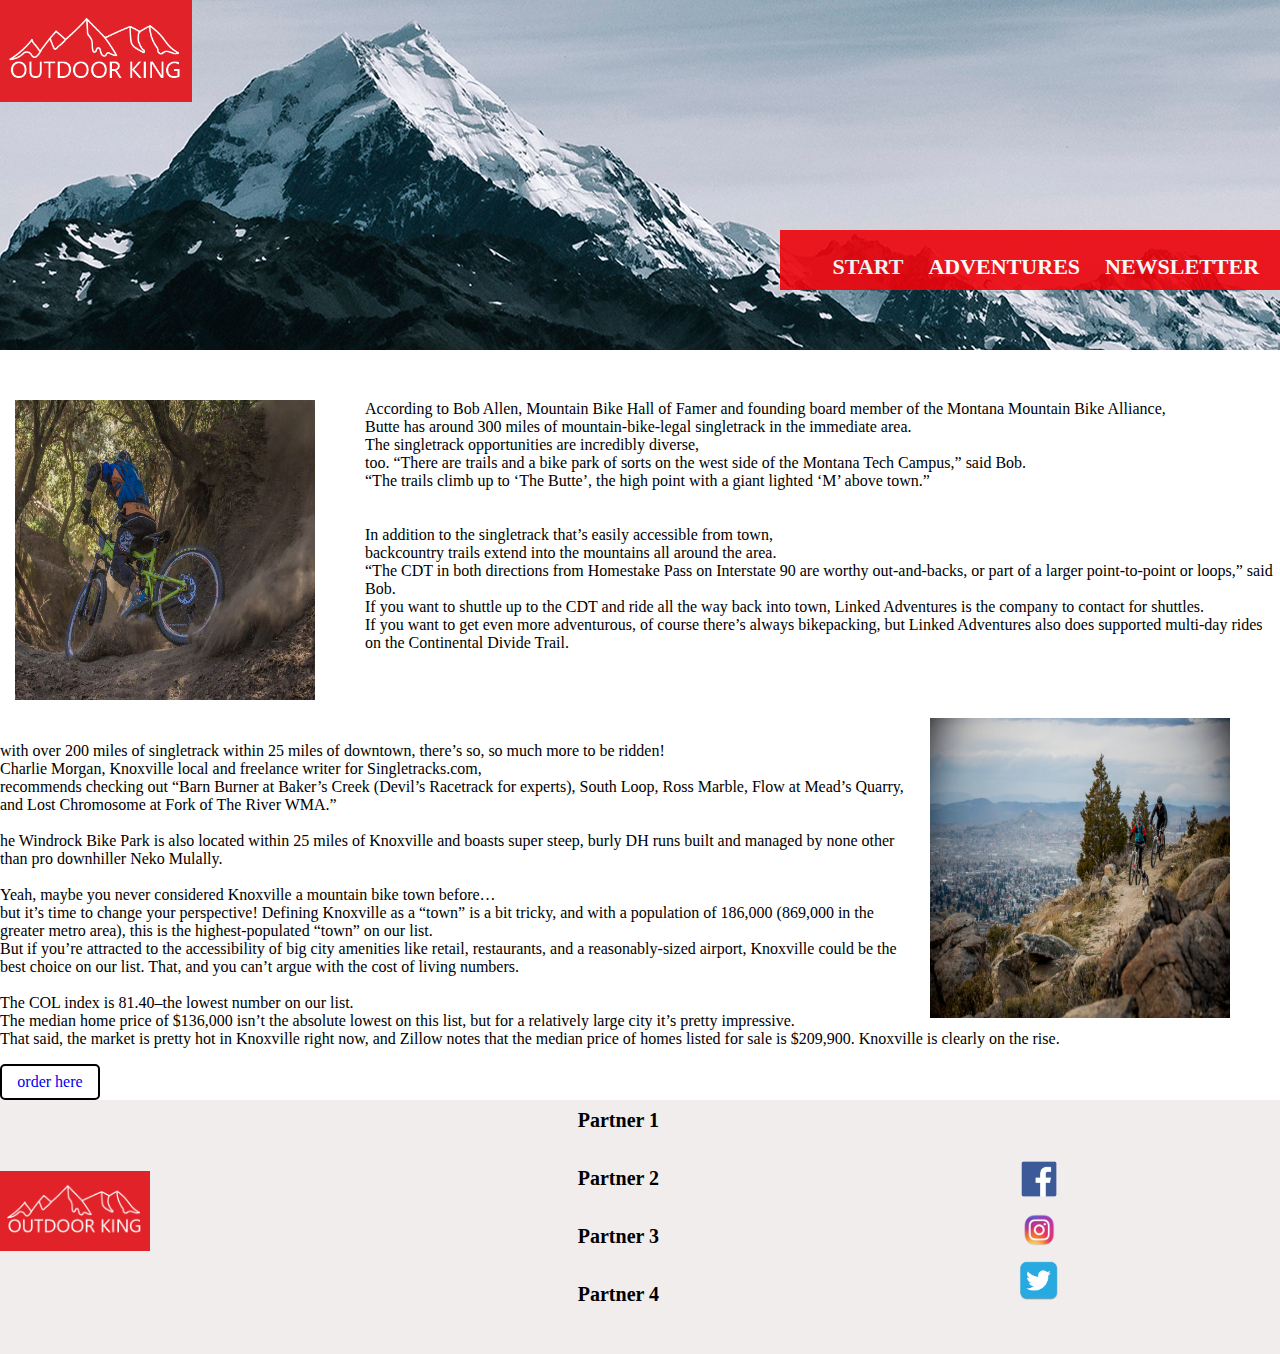
==== Biking.html @ f168cffd "Produktionsmilj-" ====
<!DOCTYPE html>
<html lang="en">
<head>
    <meta charset="UTF-8">
    <meta name="viewport" content="width=device-width, initial-scale=1.0">
    <link rel="stylesheet" href="/Website/css/main.css">
    <link rel="stylesheet" href="/Website/css/offers.css">
    <link href="//db.onlinewebfonts.com/c/0c5e6f133b0b25edfed47aca4ab57676?family=Segoe+UI+Historic" rel="stylesheet" type="text/css"/>
    <title>Document</title>

    <link rel="stylesheet" href="/Website/css/offers.css">

</head>
<body>
    <div class="header">

        <img src="/Website/img/Ikke-angivet-3.png">
    
    <ul id="menu">
        <li><a href="#">START</a></li>
        <li><a href="#">ADVENTURES</a></li>
        <li><a href="#">NEWSLETTER</a></li>
    </ul>
    </div>

    <img src="Website/img/pexels-photo-90454.jpeg" alt="" width="300" height="300" id="hp"/>
    <p id=mountain-bike>
        According to Bob Allen, Mountain Bike Hall of Famer and founding board member of the Montana Mountain Bike Alliance,<br> Butte has around 300 miles of mountain-bike-legal singletrack in the immediate area.<br> The singletrack opportunities are incredibly diverse,<br> too. “There are trails and a bike park of sorts on the west side of the Montana Tech Campus,” said Bob.<br> “The trails climb up to ‘The Butte’, the high point with a giant lighted ‘M’ above town.” <br>
<br><br>
        In addition to the singletrack that’s easily accessible from town,<br> backcountry trails extend into the mountains all around the area.<br> “The CDT in both directions from Homestake Pass on Interstate 90 are worthy out-and-backs, or part of a larger point-to-point or loops,” said Bob.<br> If you want to shuttle up to the CDT and ride all the way back into town, Linked Adventures is the company to contact for shuttles.<br> If you want to get even more adventurous, of course there’s always bikepacking, but Linked Adventures also does supported multi-day rides on the Continental Divide Trail.</p>

        <img src="Website/img/20131027-Butte-Maud-S-6940-1200x801.jpg" alt="" width="300" height="300" id="hp2"/>
        <p id=mountain-bike2>
            with over 200 miles of singletrack within 25 miles of downtown, there’s so, so much more to be ridden!<br> Charlie Morgan, Knoxville local and freelance writer for Singletracks.com,<br> recommends checking out “Barn Burner at Baker’s Creek (Devil’s Racetrack for experts), South Loop, Ross Marble, Flow at Mead’s Quarry, and Lost Chromosome at Fork of The River WMA.” 
        <br><br>
        he Windrock Bike Park is also located within 25 miles of Knoxville and boasts super steep, burly DH runs built and managed by none other than pro downhiller Neko Mulally.<br><br>

        Yeah, maybe you never considered Knoxville a mountain bike town before…<br> but it’s time to change your perspective! Defining Knoxville as a “town” is a bit tricky, and with a population of 186,000 (869,000 in the greater metro area), this is the highest-populated “town” on our list.<br> But if you’re attracted to the accessibility of big city amenities like retail, restaurants, and a reasonably-sized airport, Knoxville could be the best choice on our list. That, and you can’t argue with the cost of living numbers. 
<br><br>
        The COL index is 81.40–the lowest number on our list.<br> The median home price of $136,000 isn’t the absolute lowest on this list, but for a relatively large city it’s pretty impressive.<br> That said, the market is pretty hot in Knoxville right now, and Zillow notes that the median price of homes listed for sale is $209,900. Knoxville is clearly on the rise.
        </p>

        <div id="button"><a href="https://www.mtbproject.com/trail/7029375/best-of-baker-creek-preserve">order here</a></div>





    <footer>
        <div class="logosection">
            <img src="/Website/img/Ikke-angivet-3.png" alt="logo" class="footlogo">
        </div>
        <div class="links">
        <div class="partners">
            <a href="#">Partner 1</a> <br/>
            <a href="#">Partner 2</a> <br/>
            <a href="#">Partner 3</a> <br/>
            <a href="#">Partner 4</a>
        </div></div>
        <div class="socialmedia">
            <a href="#"><img src="/Website/img/kisspng-computer-icons-facebook-logo-flattened-vector-5b49543a2d93e8.7433487315315323461867.png" alt="facebook-logo" class="sociallogo"></a>
            <a href="#"><img src="/Website/img/kisspng-computer-icons-logo-image-sharing-flat-design-instagram-5abe0f2f495613.4955694015224051673004.png" alt="instagram-logo" class="sociallogo"></a>
            <a href="#"><img src="/Website/img/kisspng-social-media-computer-icons-tulane-university-face-drawing-vector-twitter-5ab02d6b50a397.8866567515214954033303.png" alt="twitter-logo" class="sociallogo"></a>
        </div>
    </footer>
</body>
</html>
---- Website/css/main.css ----
body {
    margin: 0;
}

.header {
    background-image: url(/Website/img/pexels-tyler-lastovich-772803.jpg);  /* Baggrundsbilledet i headeren */
    width: 100%;
    height: 350px;
}

.header img {          /* størrelse på logo */
    width: 15%;
}

#menu {                /* Menu */
    position: absolute;
    width: 460px;
    height: 60px;
    right: 0;
    top: 30%;
    margin-top: -2.5em;
    list-style: none;
    text-align: center;
  }

 .header ul {
  background-color: #ee030b;
  opacity: 0.9;
  }

  .header li {
      float: left;
      margin-top: 15px;
  }

  .header li a {            /*  Dette er til at redigere texten på de options der er i menuen */
      font-family: 'segoe UI Historic';
      font-weight: bolder;
      margin-right: 25px;
      font-size: 22px;
      background-color: #ee030b;
      color: white;
      text-decoration: none;
      
  }

  .header li a:hover {      /*  Dette gør at når man hover over en option i menuen så blir texten sort */
  color: black;
  transition: 0.3s;
  }
  .center {                 /*  Dette gør at billedet i heroen blir centreret */
    display: block;
    margin-left: auto;
    margin-right: auto;
    padding-top: 3%;
    padding-bottom: 3%;
    width: 50%;
  }

  .offer {                  /*  Det er diven til heroen */
      position: relative;
  }

  .offer img {              /*  Billedet på heroen */
      width: 95%;
      height: 800px;
      
  }

  .text-block {             /*  Den røde block på heroen */
    position: absolute;
    width: 600px;
    height: 600px;
    bottom: 180px;
    left: 150px;
    background-color: rgb(241, 237, 237);
    color: black;
    padding-left: 20px;
    padding-right: 20px;
    -webkit-box-shadow: -12px 10px 0px 0px rgba(238,3,11,1);
    -moz-box-shadow: -12px 10px 0px 0px rgba(238,3,11,1);
    box-shadow: -12px 10px 0px 0px rgba(238,3,11,1);
  }

  .text-block p {           /*  Paragrahen i den røde boks */
      font-size: 28px;
      font-family: 'segoe UI Historic';
      font-weight: bolder;
  }
  h3 { 
      font-size: calc(1em + 1vw);    
    }       

  .biking {    
      grid-area: biking;   
    }   

  .fishing {    
      grid-area: fishing;   
    }  

  .hiking {    
      grid-area: hiking;   
    }   

  .climbing {    
      grid-area: climbing;   
    }   

  .skiing {    
      grid-area: skiing;   
    }       

  .event-container {    
      display: grid;    
      grid-gap: 10px;    
      grid-template-areas:     
      "biking fishing hiking climbing skiing";   
    }   

  .card {    
      position: relative;   
    }   

    
  .card img {    
      object-fit: cover;    
      width: 100%;    
      max-height: 100%;    
      opacity: 0.5;       
    }   

  .card h3 {    
    z-index: 5;    
    position: absolute;   
    top: 40%;    
    left: 50%;    
    transform: translate(-50%, -50%);    
    color: #fff;   
}   

  .overlay {    
    width: 100%;    
    height: 100%;    
    background-color: rgb(28, 49, 31);   }
  @media screen and (max-width: 601px) {

    .header {
        background-image: url(/Website/img/pexels-tyler-lastovich-772804.jpg);
        width: 100%;
        height: 120px;
    }

    .header img {          /* størrelse på logo */
        width: 30%;
    }

    #menu {                /* Menu */
        position: fixed;
        position: absolute;
        width: 375px;
        height: 35px;
        right: 0;
        top: 26.7%;
        margin-top: -2.5em;
        margin-bottom: 2%;
        list-style: none;
        text-align: center;
        z-index: 10;
      }


      .header li {
        float: left;
        margin-top: 7px;
    }
  
    .header li a {
        font-family: 'segoe UI Historic';
        font-weight: bolder;
        margin-right: 25px;
        padding-left: 38px;
        font-size: 12px;
        background-color: #ee030b;
        color: white;
        text-decoration: none;
        
    }
      

    .center {                 /*  Dette gør at billedet i heroen blir centreret */
        display: block;
        margin-left: auto;
        margin-right: auto;
        padding-top: 3%;
        padding-bottom: 3%;
        width: 50%;
      }
    
      .offer {                  /*  Det er diven til heroen */
          position: relative;
      }
    
      .offer img {              /*  Billedet på heroen */
          width: 95%;
          height: 800px;
    
      }
    
      .text-block {             /*  Den røde block på heroen */
        position: absolute;
        width: 600px;
        height: 600px;
        bottom: 180px;
        left: 150px;
        background-color: rgb(241, 237, 237);
        color: black;
        padding-left: 20px;
        padding-right: 20px;
        -webkit-box-shadow: -12px 10px 0px 0px rgba(238,3,11,1);
        -moz-box-shadow: -12px 10px 0px 0px rgba(238,3,11,1);
        box-shadow: -12px 10px 0px 0px rgba(238,3,11,1);
      }
    
      .text-block p {           /*  Paragrahen i den røde boks */
          font-size: 28px;
          font-family: 'segoe UI Historic';
          font-weight: bolder;
      }

      h3 { 
    font-size: calc(1em + 1vw); 
}

.biking {
    grid-area: biking;
}
.fishing {
    grid-area: fishing;
}
.hiking {
    grid-area: hiking;
}
.climbing {
    grid-area: climbing;
}
.skiing  {
    grid-area: skiing;
}

.event-container {
    display: grid;
    grid-gap: 10px;
    grid-template-areas: 
    "biking fishing hiking climbing skiing";
}

.card {
    position: relative;
}
.card img {
    object-fit: cover;
    width: 100%;
    max-height: 100%;
    opacity: 0.5;

}
.card h3 {
    z-index: 5;
    position: absolute;
    top: 40%;
    left: 50%;
    transform: translate(-50%, -50%);
    color: #fff;
}
.overlay {
    width: 100%;
    height: 100%;
    background-color: rgb(28, 49, 31);
}


@media (max-width: 601px) {
    .event-container {
        grid-template-columns: 1fr 1fr;
        grid-template-rows: auto auto auto;
        grid-template-areas: 
        "biking fishing"
        "climbing climbing"
        "hiking skiing";
    }
}
@media (max-width: 300px) {
    .event-container {
        grid-template-columns: 1fr;
        grid-template-rows: auto auto auto;
        grid-template-areas: 
        "biking"
        "fishing"
        "climbing"
        "hiking"
        "skiing";
    }
}
.hiking {
    grid-area: hiking;
}
.climbing {
    grid-area: climbing;
}
.skiing  {
    grid-area: skiing;
}

.event-container {
    display: grid;
    grid-gap: 10px;
    grid-template-areas: 
    "biking fishing hiking climbing skiing";
}

.card {
    position: relative;
}
.card img {
    object-fit: cover;
    width: 100%;
    max-height: 100%;
    opacity: 0.5;

}
.card h3 {
    z-index: 5;
    position: absolute;
    top: 40%;
    left: 50%;
    transform: translate(-50%, -50%);
    color: #fff;
}
.overlay {
    width: 100%;
    height: 100%;
    background-color: rgb(28, 49, 31);
}
    .offer {
        display: none;
    }

    .event-container {    
        grid-template-columns: 1fr 1fr;    
        grid-template-rows: auto auto auto;    
        grid-template-areas: 
        "biking fishing"    
        "climbing climbing"    
        "hiking skiing";    
    }

}


/* footer */
footer {
    background-color: #f1eded;
    font-family: 'segoe UI Historic';
}

.sociallogo {
    max-width: 40px;
    padding-left: 15px;
}
.partners a {
    color: black;
    font-weight: bolder;
    font-size: 20px;
}

footer div {
    display: inline-block;
    min-width: 32%;
    margin-bottom: 20px;
}
.links {
    text-align: center;
}
.footlogo {
    max-width: 150px;
    margin-bottom: 50px;
}
---- Website/css/offers.css ----
body {
    margin: 0%;
}
footer {
    background-color: #f1eded;
}

#hp  {
    float: left;    
     margin: 0 0 0 15px;
     margin-right: 50px;
     margin-top: 50px;
    }
#mountain-bike{
margin-top: 50px;
}

#hp2  {
    float: right;    
     margin: 0 0 0 15px;
     margin-top: 50px;
     margin-right: 50px;
    }
    #mountain-bike2{
     margin-top: 90px;
    }

    .input{
    size: 20px;
    }
    #button {
        width: 6em;
        border: 2px solid black;
        background: rgb(255, 255, 255);
        border-radius: 5px;
    }
    a {
        display: block;
        width: 100%;
        line-height: 2em;
        text-align: center;
        text-decoration: none;
        border-radius: 5px;
    }
    a:hover {
        color: red;
        background: #eff;
    }

    font-family: 'segoe UI Historic';
}

.sociallogo {
    max-width: 40px;
    padding-left: 15px;
}
.partners a {
    color: black;
    font-weight: bolder;
    font-size: 20px;
}

footer div {
    display: inline-block;
    min-width: 32%;
    margin-bottom: 20px;
}
.links {
    text-align: center;
}
.footlogo {
    max-width: 150px;
    margin-bottom: 50px;
}
---- Website/css/offers.css ----
body {
    margin: 0%;
}
footer {
    background-color: #f1eded;
}

#hp  {
    float: left;    
     margin: 0 0 0 15px;
     margin-right: 50px;
     margin-top: 50px;
    }
#mountain-bike{
margin-top: 50px;
}

#hp2  {
    float: right;    
     margin: 0 0 0 15px;
     margin-top: 50px;
     margin-right: 50px;
    }
    #mountain-bike2{
     margin-top: 90px;
    }

    .input{
    size: 20px;
    }
    #button {
        width: 6em;
        border: 2px solid black;
        background: rgb(255, 255, 255);
        border-radius: 5px;
    }
    a {
        display: block;
        width: 100%;
        line-height: 2em;
        text-align: center;
        text-decoration: none;
        border-radius: 5px;
    }
    a:hover {
        color: red;
        background: #eff;
    }

    font-family: 'segoe UI Historic';
}

.sociallogo {
    max-width: 40px;
    padding-left: 15px;
}
.partners a {
    color: black;
    font-weight: bolder;
    font-size: 20px;
}

footer div {
    display: inline-block;
    min-width: 32%;
    margin-bottom: 20px;
}
.links {
    text-align: center;
}
.footlogo {
    max-width: 150px;
    margin-bottom: 50px;
}
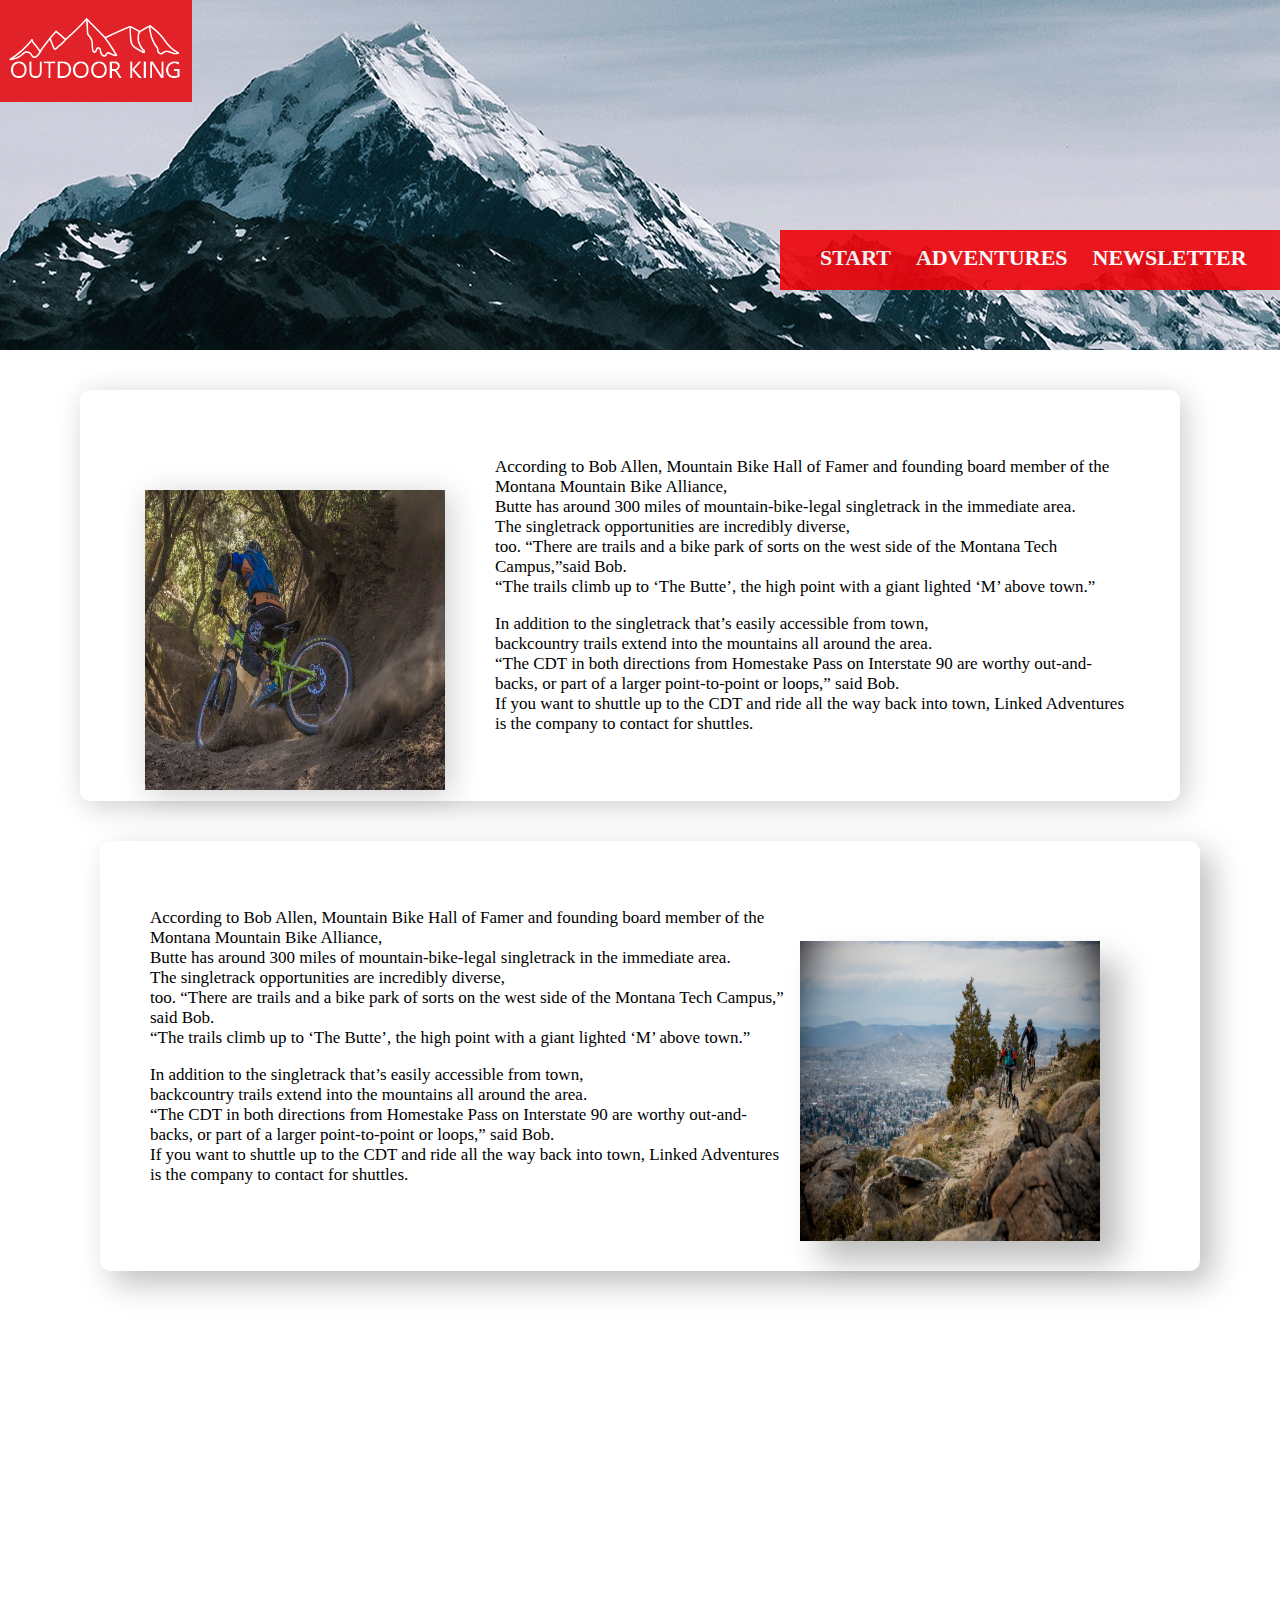
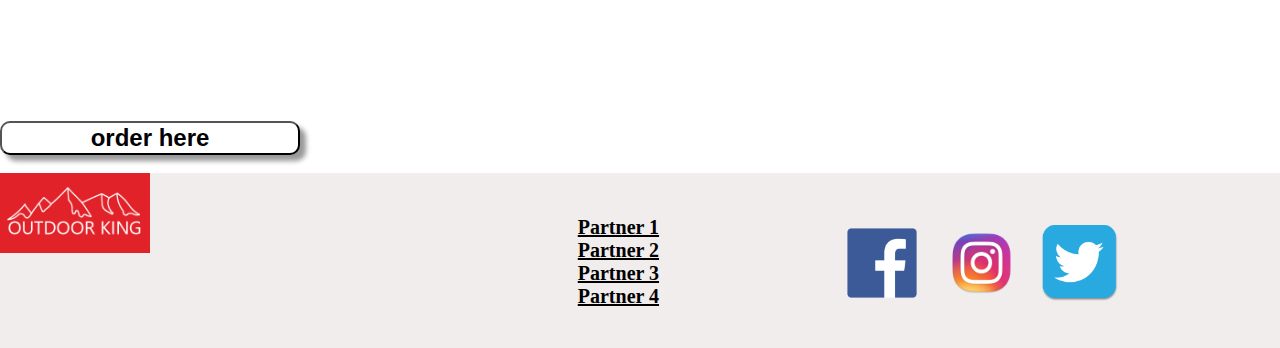
==== commit 9779e5be: "Produktionsmilj-" ====
--- a/Biking.html
+++ b/Biking.html
@@ -5,8 +5,11 @@
     <meta name="viewport" content="width=device-width, initial-scale=1.0">
     <link rel="stylesheet" href="/Website/css/main.css">
     <link rel="stylesheet" href="/Website/css/offers.css">
-    <link href="//db.onlinewebfonts.com/c/0c5e6f133b0b25edfed47aca4ab57676?family=Segoe+UI+Historic" rel="stylesheet" type="text/css"/>
     <title>Document</title>
+
+
+    <link rel="stylesheet" href="/Website/css/offers.css">
+
 
     <link rel="stylesheet" href="/Website/css/offers.css">
 
@@ -22,30 +25,26 @@
         <li><a href="#">NEWSLETTER</a></li>
     </ul>
     </div>
+<div class= "box">
+    <div class="bike">
+        <img src="Website/img/pexels-photo-90454.jpeg" alt="" width="300" height="300" id="hp"/>
+        <p>According to Bob Allen, Mountain Bike Hall of Famer and founding board member of the Montana Mountain Bike Alliance,<br> Butte has around 300 miles of mountain-bike-legal singletrack in the immediate area.<br> The singletrack opportunities are incredibly diverse,<br> too. “There are trails and a bike park of sorts on the west side of the Montana Tech Campus,”said Bob.<br> “The trails climb up to ‘The Butte’, the high point with a giant lighted ‘M’ above town.”</p>
+                <p>In addition to the singletrack that’s easily accessible from town,<br> backcountry trails extend into the mountains all around the area.<br> “The CDT in both directions from Homestake Pass on Interstate 90 are worthy out-and-backs, or part of a larger point-to-point or loops,” said Bob.<br> If you want to shuttle up to the CDT and ride all the way back into town, Linked Adventures is the company to contact for shuttles.</p></div>
 
-    <img src="Website/img/pexels-photo-90454.jpeg" alt="" width="300" height="300" id="hp"/>
-    <p id=mountain-bike>
-        According to Bob Allen, Mountain Bike Hall of Famer and founding board member of the Montana Mountain Bike Alliance,<br> Butte has around 300 miles of mountain-bike-legal singletrack in the immediate area.<br> The singletrack opportunities are incredibly diverse,<br> too. “There are trails and a bike park of sorts on the west side of the Montana Tech Campus,” said Bob.<br> “The trails climb up to ‘The Butte’, the high point with a giant lighted ‘M’ above town.” <br>
-<br><br>
-        In addition to the singletrack that’s easily accessible from town,<br> backcountry trails extend into the mountains all around the area.<br> “The CDT in both directions from Homestake Pass on Interstate 90 are worthy out-and-backs, or part of a larger point-to-point or loops,” said Bob.<br> If you want to shuttle up to the CDT and ride all the way back into town, Linked Adventures is the company to contact for shuttles.<br> If you want to get even more adventurous, of course there’s always bikepacking, but Linked Adventures also does supported multi-day rides on the Continental Divide Trail.</p>
+        
+        <div class="bike2">
+            <img src="Website/img/20131027-Butte-Maud-S-6940-1200x801.jpg" alt="" width="300" height="300" id="hp2"/>
+           <p> According to Bob Allen, Mountain Bike Hall of Famer and founding board member of the Montana Mountain Bike Alliance,<br> Butte has around 300 miles of mountain-bike-legal singletrack in the immediate area.<br> The singletrack opportunities are incredibly diverse,<br> too. “There are trails and a bike park of sorts on the west side of the Montana Tech Campus,” said Bob.<br> “The trails climb up to ‘The Butte’, the high point with a giant lighted ‘M’ above town.”</p> 
+           
+                   <p>In addition to the singletrack that’s easily accessible from town,<br> backcountry trails extend into the mountains all around the area.<br> “The CDT in both directions from Homestake Pass on Interstate 90 are worthy out-and-backs, or part of a larger point-to-point or loops,” said Bob.<br> If you want to shuttle up to the CDT and ride all the way back into town, Linked Adventures is the company to contact for shuttles.</p> </div>
 
-        <img src="Website/img/20131027-Butte-Maud-S-6940-1200x801.jpg" alt="" width="300" height="300" id="hp2"/>
-        <p id=mountain-bike2>
-            with over 200 miles of singletrack within 25 miles of downtown, there’s so, so much more to be ridden!<br> Charlie Morgan, Knoxville local and freelance writer for Singletracks.com,<br> recommends checking out “Barn Burner at Baker’s Creek (Devil’s Racetrack for experts), South Loop, Ross Marble, Flow at Mead’s Quarry, and Lost Chromosome at Fork of The River WMA.” 
-        <br><br>
-        he Windrock Bike Park is also located within 25 miles of Knoxville and boasts super steep, burly DH runs built and managed by none other than pro downhiller Neko Mulally.<br><br>
-
-        Yeah, maybe you never considered Knoxville a mountain bike town before…<br> but it’s time to change your perspective! Defining Knoxville as a “town” is a bit tricky, and with a population of 186,000 (869,000 in the greater metro area), this is the highest-populated “town” on our list.<br> But if you’re attracted to the accessibility of big city amenities like retail, restaurants, and a reasonably-sized airport, Knoxville could be the best choice on our list. That, and you can’t argue with the cost of living numbers. 
-<br><br>
-        The COL index is 81.40–the lowest number on our list.<br> The median home price of $136,000 isn’t the absolute lowest on this list, but for a relatively large city it’s pretty impressive.<br> That said, the market is pretty hot in Knoxville right now, and Zillow notes that the median price of homes listed for sale is $209,900. Knoxville is clearly on the rise.
-        </p>
-
-        <div id="button"><a href="https://www.mtbproject.com/trail/7029375/best-of-baker-creek-preserve">order here</a></div>
+                    
+                    <form>
+                        <input style="width: 300px; margin-top: 430px; cursor: pointer; box-shadow: 6px 6px 5px; #999; -webkit-box-shadow: 6px 6px 5px #999; -moz-box-shadow: 6px 6px 5px #999; font-weight: bold; background: #ffff; color: #000; border-radius: 10px; font-size: 150%;" type="button" value="order here" onclick="window.location.href='https://www.mtbproject.com/trail/7029375/best-of-baker-creek-preserve'" />
+                        </form>
 
 
-
-
-
+<br>
     <footer>
         <div class="logosection">
             <img src="/Website/img/Ikke-angivet-3.png" alt="logo" class="footlogo">
--- a/Website/css/offers.css
+++ b/Website/css/offers.css
@@ -3,6 +3,45 @@
 }
 footer {
     background-color: #f1eded;
+}
+#hp  {
+    float: left;    
+     margin: 0 0 0 15px;
+     margin-right: 100px;
+     margin-bottom: 100px;
+     box-shadow: 5px 5px 30px rgba(0, 0, 0, 0.2);
+    }
+    .bike {
+        background-color: white;
+        width: 1000px;
+        padding: 50px;
+        margin: 20px;
+        box-shadow: 5px 5px 30px rgba(0, 0, 0, 0.2);
+        margin-left: 80px;
+        font-family: 'segoe UI Historic';
+        font-size: 17px;
+        margin-top: 40px;
+        border-radius: 10px;
+      }
+
+      .bike2 {
+        background-color: white;
+        width: 1000px;
+        padding: 50px;
+        margin: 20px;
+        float: right;
+        box-shadow: 12px 12px 32px rgba(0, 0, 0, 0.26);
+        margin-right: 80px;
+        font-family: 'segoe UI Historic';
+        font-size: 17px;
+       padding-bottom: 30px;
+       border-radius: 10px;
+      }
+#hp2  {
+    float: right;    
+     margin: 0 0 0 15px;
+     margin-bottom: 20px;
+     box-shadow: 20px 20px 30px rgba(0, 0, 0, 0.26);
 }
 
 #hp  {
@@ -20,10 +59,20 @@
      margin: 0 0 0 15px;
      margin-top: 50px;
      margin-right: 50px;
+
     }
     #mountain-bike2{
      margin-top: 90px;
     }
+
+    #box{
+    box-sizing: border-box;
+    }
+
+
+.sociallogo {
+    max-width: 40px;
+
 
     .input{
     size: 20px;
@@ -51,7 +100,8 @@
 }
 
 .sociallogo {
-    max-width: 40px;
+    max-width: 80px;
+>>>>>>> master
     padding-left: 15px;
 }
 .partners a {
--- a/Website/css/offers.css
+++ b/Website/css/offers.css
@@ -3,6 +3,45 @@
 }
 footer {
     background-color: #f1eded;
+}
+#hp  {
+    float: left;    
+     margin: 0 0 0 15px;
+     margin-right: 100px;
+     margin-bottom: 100px;
+     box-shadow: 5px 5px 30px rgba(0, 0, 0, 0.2);
+    }
+    .bike {
+        background-color: white;
+        width: 1000px;
+        padding: 50px;
+        margin: 20px;
+        box-shadow: 5px 5px 30px rgba(0, 0, 0, 0.2);
+        margin-left: 80px;
+        font-family: 'segoe UI Historic';
+        font-size: 17px;
+        margin-top: 40px;
+        border-radius: 10px;
+      }
+
+      .bike2 {
+        background-color: white;
+        width: 1000px;
+        padding: 50px;
+        margin: 20px;
+        float: right;
+        box-shadow: 12px 12px 32px rgba(0, 0, 0, 0.26);
+        margin-right: 80px;
+        font-family: 'segoe UI Historic';
+        font-size: 17px;
+       padding-bottom: 30px;
+       border-radius: 10px;
+      }
+#hp2  {
+    float: right;    
+     margin: 0 0 0 15px;
+     margin-bottom: 20px;
+     box-shadow: 20px 20px 30px rgba(0, 0, 0, 0.26);
 }
 
 #hp  {
@@ -20,10 +59,20 @@
      margin: 0 0 0 15px;
      margin-top: 50px;
      margin-right: 50px;
+
     }
     #mountain-bike2{
      margin-top: 90px;
     }
+
+    #box{
+    box-sizing: border-box;
+    }
+
+
+.sociallogo {
+    max-width: 40px;
+
 
     .input{
     size: 20px;
@@ -51,7 +100,8 @@
 }
 
 .sociallogo {
-    max-width: 40px;
+    max-width: 80px;
+>>>>>>> master
     padding-left: 15px;
 }
 .partners a {
--- a/Website/css/offers.css
+++ b/Website/css/offers.css
@@ -3,6 +3,45 @@
 }
 footer {
     background-color: #f1eded;
+}
+#hp  {
+    float: left;    
+     margin: 0 0 0 15px;
+     margin-right: 100px;
+     margin-bottom: 100px;
+     box-shadow: 5px 5px 30px rgba(0, 0, 0, 0.2);
+    }
+    .bike {
+        background-color: white;
+        width: 1000px;
+        padding: 50px;
+        margin: 20px;
+        box-shadow: 5px 5px 30px rgba(0, 0, 0, 0.2);
+        margin-left: 80px;
+        font-family: 'segoe UI Historic';
+        font-size: 17px;
+        margin-top: 40px;
+        border-radius: 10px;
+      }
+
+      .bike2 {
+        background-color: white;
+        width: 1000px;
+        padding: 50px;
+        margin: 20px;
+        float: right;
+        box-shadow: 12px 12px 32px rgba(0, 0, 0, 0.26);
+        margin-right: 80px;
+        font-family: 'segoe UI Historic';
+        font-size: 17px;
+       padding-bottom: 30px;
+       border-radius: 10px;
+      }
+#hp2  {
+    float: right;    
+     margin: 0 0 0 15px;
+     margin-bottom: 20px;
+     box-shadow: 20px 20px 30px rgba(0, 0, 0, 0.26);
 }
 
 #hp  {
@@ -20,10 +59,20 @@
      margin: 0 0 0 15px;
      margin-top: 50px;
      margin-right: 50px;
+
     }
     #mountain-bike2{
      margin-top: 90px;
     }
+
+    #box{
+    box-sizing: border-box;
+    }
+
+
+.sociallogo {
+    max-width: 40px;
+
 
     .input{
     size: 20px;
@@ -51,7 +100,8 @@
 }
 
 .sociallogo {
-    max-width: 40px;
+    max-width: 80px;
+>>>>>>> master
     padding-left: 15px;
 }
 .partners a {
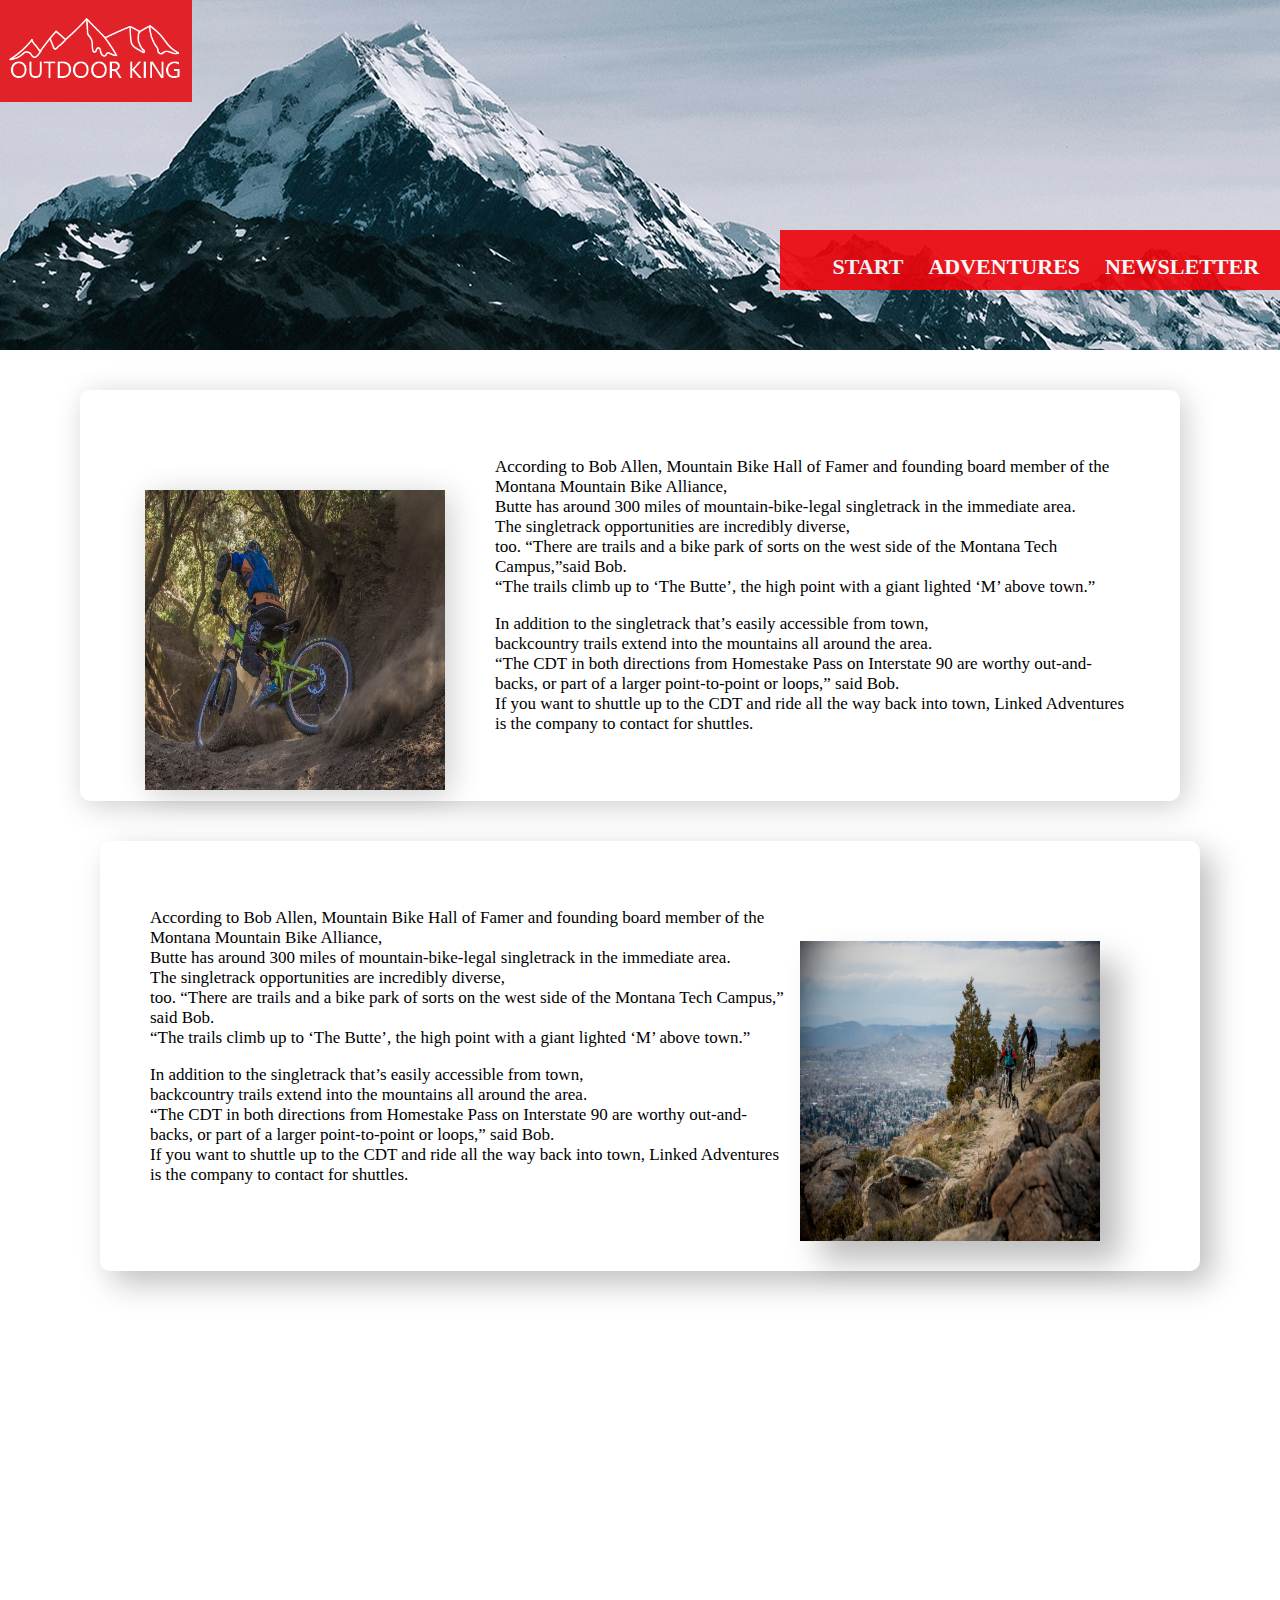
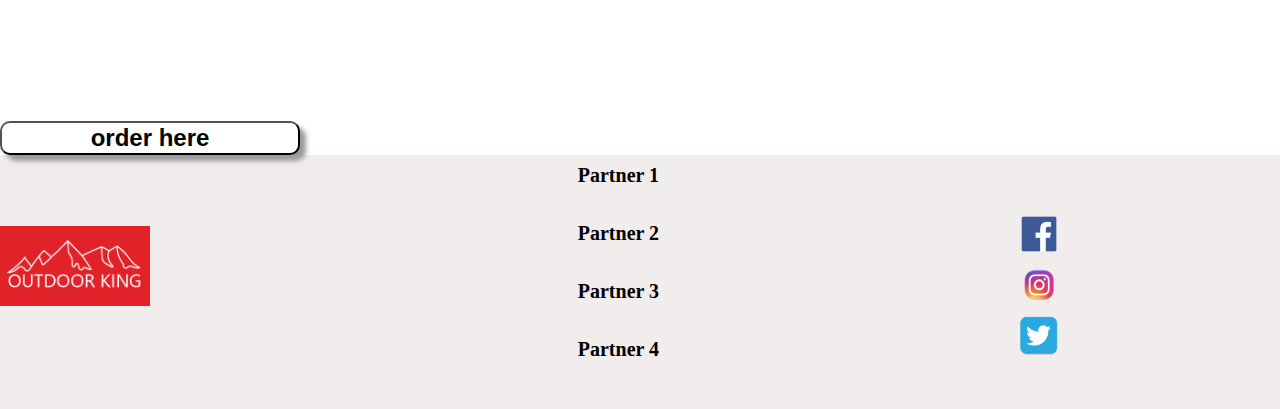
==== commit d739a2d8: "Produktionsmilj-" ====
--- a/Biking.html
+++ b/Biking.html
@@ -43,8 +43,6 @@
                         <input style="width: 300px; margin-top: 430px; cursor: pointer; box-shadow: 6px 6px 5px; #999; -webkit-box-shadow: 6px 6px 5px #999; -moz-box-shadow: 6px 6px 5px #999; font-weight: bold; background: #ffff; color: #000; border-radius: 10px; font-size: 150%;" type="button" value="order here" onclick="window.location.href='https://www.mtbproject.com/trail/7029375/best-of-baker-creek-preserve'" />
                         </form>
 
-
-<br>
     <footer>
         <div class="logosection">
             <img src="/Website/img/Ikke-angivet-3.png" alt="logo" class="footlogo">
--- a/Website/css/offers.css
+++ b/Website/css/offers.css
@@ -72,12 +72,8 @@
 
 .sociallogo {
     max-width: 40px;
-
-
-    .input{
-    size: 20px;
-    }
-    #button {
+}
+#button {
         width: 6em;
         border: 2px solid black;
         background: rgb(255, 255, 255);
@@ -101,7 +97,7 @@
 
 .sociallogo {
     max-width: 80px;
->>>>>>> master
+
     padding-left: 15px;
 }
 .partners a {
--- a/Website/css/offers.css
+++ b/Website/css/offers.css
@@ -72,12 +72,8 @@
 
 .sociallogo {
     max-width: 40px;
-
-
-    .input{
-    size: 20px;
-    }
-    #button {
+}
+#button {
         width: 6em;
         border: 2px solid black;
         background: rgb(255, 255, 255);
@@ -101,7 +97,7 @@
 
 .sociallogo {
     max-width: 80px;
->>>>>>> master
+
     padding-left: 15px;
 }
 .partners a {
--- a/Website/css/offers.css
+++ b/Website/css/offers.css
@@ -72,12 +72,8 @@
 
 .sociallogo {
     max-width: 40px;
-
-
-    .input{
-    size: 20px;
-    }
-    #button {
+}
+#button {
         width: 6em;
         border: 2px solid black;
         background: rgb(255, 255, 255);
@@ -101,7 +97,7 @@
 
 .sociallogo {
     max-width: 80px;
->>>>>>> master
+
     padding-left: 15px;
 }
 .partners a {
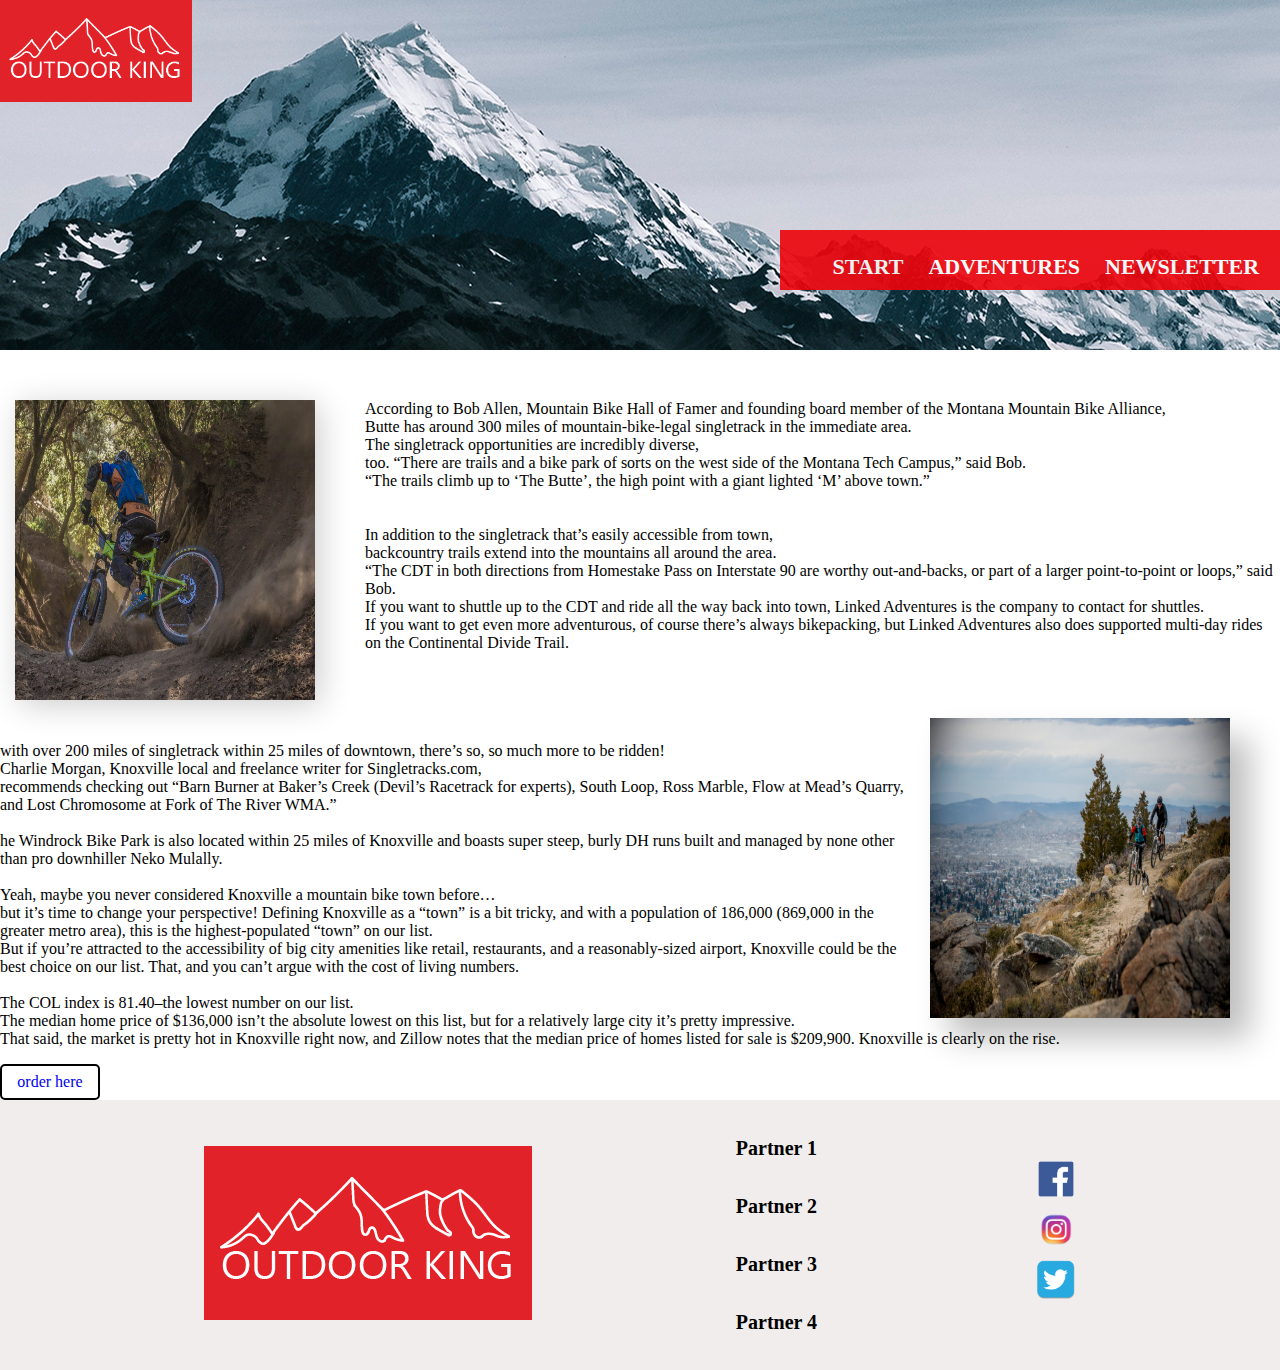
==== commit 5315c62e: "footer css" ====
--- a/Biking.html
+++ b/Biking.html
@@ -5,14 +5,11 @@
     <meta name="viewport" content="width=device-width, initial-scale=1.0">
     <link rel="stylesheet" href="/Website/css/main.css">
     <link rel="stylesheet" href="/Website/css/offers.css">
+    <link href="//db.onlinewebfonts.com/c/0c5e6f133b0b25edfed47aca4ab57676?family=Segoe+UI+Historic" rel="stylesheet" type="text/css"/>
     <title>Document</title>
 
-
     <link rel="stylesheet" href="/Website/css/offers.css">
-
-
-    <link rel="stylesheet" href="/Website/css/offers.css">
-
+    <link rel="stylesheet" href="/Website/css/footer.css">
 </head>
 <body>
     <div class="header">
@@ -25,23 +22,29 @@
         <li><a href="#">NEWSLETTER</a></li>
     </ul>
     </div>
-<div class= "box">
-    <div class="bike">
-        <img src="Website/img/pexels-photo-90454.jpeg" alt="" width="300" height="300" id="hp"/>
-        <p>According to Bob Allen, Mountain Bike Hall of Famer and founding board member of the Montana Mountain Bike Alliance,<br> Butte has around 300 miles of mountain-bike-legal singletrack in the immediate area.<br> The singletrack opportunities are incredibly diverse,<br> too. “There are trails and a bike park of sorts on the west side of the Montana Tech Campus,”said Bob.<br> “The trails climb up to ‘The Butte’, the high point with a giant lighted ‘M’ above town.”</p>
-                <p>In addition to the singletrack that’s easily accessible from town,<br> backcountry trails extend into the mountains all around the area.<br> “The CDT in both directions from Homestake Pass on Interstate 90 are worthy out-and-backs, or part of a larger point-to-point or loops,” said Bob.<br> If you want to shuttle up to the CDT and ride all the way back into town, Linked Adventures is the company to contact for shuttles.</p></div>
 
-        
-        <div class="bike2">
-            <img src="Website/img/20131027-Butte-Maud-S-6940-1200x801.jpg" alt="" width="300" height="300" id="hp2"/>
-           <p> According to Bob Allen, Mountain Bike Hall of Famer and founding board member of the Montana Mountain Bike Alliance,<br> Butte has around 300 miles of mountain-bike-legal singletrack in the immediate area.<br> The singletrack opportunities are incredibly diverse,<br> too. “There are trails and a bike park of sorts on the west side of the Montana Tech Campus,” said Bob.<br> “The trails climb up to ‘The Butte’, the high point with a giant lighted ‘M’ above town.”</p> 
-           
-                   <p>In addition to the singletrack that’s easily accessible from town,<br> backcountry trails extend into the mountains all around the area.<br> “The CDT in both directions from Homestake Pass on Interstate 90 are worthy out-and-backs, or part of a larger point-to-point or loops,” said Bob.<br> If you want to shuttle up to the CDT and ride all the way back into town, Linked Adventures is the company to contact for shuttles.</p> </div>
+    <img src="Website/img/pexels-photo-90454.jpeg" alt="" width="300" height="300" id="hp"/>
+    <p id=mountain-bike>
+        According to Bob Allen, Mountain Bike Hall of Famer and founding board member of the Montana Mountain Bike Alliance,<br> Butte has around 300 miles of mountain-bike-legal singletrack in the immediate area.<br> The singletrack opportunities are incredibly diverse,<br> too. “There are trails and a bike park of sorts on the west side of the Montana Tech Campus,” said Bob.<br> “The trails climb up to ‘The Butte’, the high point with a giant lighted ‘M’ above town.” <br>
+<br><br>
+        In addition to the singletrack that’s easily accessible from town,<br> backcountry trails extend into the mountains all around the area.<br> “The CDT in both directions from Homestake Pass on Interstate 90 are worthy out-and-backs, or part of a larger point-to-point or loops,” said Bob.<br> If you want to shuttle up to the CDT and ride all the way back into town, Linked Adventures is the company to contact for shuttles.<br> If you want to get even more adventurous, of course there’s always bikepacking, but Linked Adventures also does supported multi-day rides on the Continental Divide Trail.</p>
 
-                    
-                    <form>
-                        <input style="width: 300px; margin-top: 430px; cursor: pointer; box-shadow: 6px 6px 5px; #999; -webkit-box-shadow: 6px 6px 5px #999; -moz-box-shadow: 6px 6px 5px #999; font-weight: bold; background: #ffff; color: #000; border-radius: 10px; font-size: 150%;" type="button" value="order here" onclick="window.location.href='https://www.mtbproject.com/trail/7029375/best-of-baker-creek-preserve'" />
-                        </form>
+        <img src="Website/img/20131027-Butte-Maud-S-6940-1200x801.jpg" alt="" width="300" height="300" id="hp2"/>
+        <p id=mountain-bike2>
+            with over 200 miles of singletrack within 25 miles of downtown, there’s so, so much more to be ridden!<br> Charlie Morgan, Knoxville local and freelance writer for Singletracks.com,<br> recommends checking out “Barn Burner at Baker’s Creek (Devil’s Racetrack for experts), South Loop, Ross Marble, Flow at Mead’s Quarry, and Lost Chromosome at Fork of The River WMA.” 
+        <br><br>
+        he Windrock Bike Park is also located within 25 miles of Knoxville and boasts super steep, burly DH runs built and managed by none other than pro downhiller Neko Mulally.<br><br>
+
+        Yeah, maybe you never considered Knoxville a mountain bike town before…<br> but it’s time to change your perspective! Defining Knoxville as a “town” is a bit tricky, and with a population of 186,000 (869,000 in the greater metro area), this is the highest-populated “town” on our list.<br> But if you’re attracted to the accessibility of big city amenities like retail, restaurants, and a reasonably-sized airport, Knoxville could be the best choice on our list. That, and you can’t argue with the cost of living numbers. 
+<br><br>
+        The COL index is 81.40–the lowest number on our list.<br> The median home price of $136,000 isn’t the absolute lowest on this list, but for a relatively large city it’s pretty impressive.<br> That said, the market is pretty hot in Knoxville right now, and Zillow notes that the median price of homes listed for sale is $209,900. Knoxville is clearly on the rise.
+        </p>
+
+        <div id="button"><a href="https://www.mtbproject.com/trail/7029375/best-of-baker-creek-preserve">order here</a></div>
+
+
+
+
 
     <footer>
         <div class="logosection">
--- a/Website/css/main.css
+++ b/Website/css/main.css
@@ -362,6 +362,10 @@
 footer {
     background-color: #f1eded;
     font-family: 'segoe UI Historic';
+    display: flex;
+    justify-content: space-evenly;
+    align-items: center;
+    height: 30vh;
 }
 
 .sociallogo {
@@ -375,14 +379,15 @@
 }
 
 footer div {
-    display: inline-block;
-    min-width: 32%;
-    margin-bottom: 20px;
+height: auto;
+
 }
 .links {
     text-align: center;
 }
 .footlogo {
-    max-width: 150px;
-    margin-bottom: 50px;
-}
+    max-height: 100%;
+}
+.links a:hover {
+    color: #eb1820;
+}
--- a/Website/css/offers.css
+++ b/Website/css/offers.css
@@ -1,8 +1,5 @@
 body {
     margin: 0%;
-}
-footer {
-    background-color: #f1eded;
 }
 #hp  {
     float: left;    
@@ -34,7 +31,7 @@
         margin-right: 80px;
         font-family: 'segoe UI Historic';
         font-size: 17px;
-       padding-bottom: 30px;
+       margin-top: 70px;
        border-radius: 10px;
       }
 #hp2  {
@@ -69,10 +66,6 @@
     box-sizing: border-box;
     }
 
-
-.sociallogo {
-    max-width: 40px;
-}
 #button {
         width: 6em;
         border: 2px solid black;
@@ -92,29 +85,3 @@
         background: #eff;
     }
 
-    font-family: 'segoe UI Historic';
-}
-
-.sociallogo {
-    max-width: 80px;
-
-    padding-left: 15px;
-}
-.partners a {
-    color: black;
-    font-weight: bolder;
-    font-size: 20px;
-}
-
-footer div {
-    display: inline-block;
-    min-width: 32%;
-    margin-bottom: 20px;
-}
-.links {
-    text-align: center;
-}
-.footlogo {
-    max-width: 150px;
-    margin-bottom: 50px;
-}
--- a/Website/css/offers.css
+++ b/Website/css/offers.css
@@ -1,8 +1,5 @@
 body {
     margin: 0%;
-}
-footer {
-    background-color: #f1eded;
 }
 #hp  {
     float: left;    
@@ -34,7 +31,7 @@
         margin-right: 80px;
         font-family: 'segoe UI Historic';
         font-size: 17px;
-       padding-bottom: 30px;
+       margin-top: 70px;
        border-radius: 10px;
       }
 #hp2  {
@@ -69,10 +66,6 @@
     box-sizing: border-box;
     }
 
-
-.sociallogo {
-    max-width: 40px;
-}
 #button {
         width: 6em;
         border: 2px solid black;
@@ -92,29 +85,3 @@
         background: #eff;
     }
 
-    font-family: 'segoe UI Historic';
-}
-
-.sociallogo {
-    max-width: 80px;
-
-    padding-left: 15px;
-}
-.partners a {
-    color: black;
-    font-weight: bolder;
-    font-size: 20px;
-}
-
-footer div {
-    display: inline-block;
-    min-width: 32%;
-    margin-bottom: 20px;
-}
-.links {
-    text-align: center;
-}
-.footlogo {
-    max-width: 150px;
-    margin-bottom: 50px;
-}
--- a/Website/css/footer.css
+++ b/Website/css/footer.css
@@ -0,0 +1,32 @@
+footer {
+    background-color: #f1eded;
+    font-family: 'segoe UI Historic';
+    display: flex;
+    justify-content: space-evenly;
+    align-items: center;
+    height: 30vh;
+}
+
+.sociallogo {
+    max-width: 40px;
+    padding-left: 15px;
+}
+.partners a {
+    color: black;
+    font-weight: bolder;
+    font-size: 20px;
+}
+
+footer div {
+height: auto;
+
+}
+.links {
+    text-align: center;
+}
+.footlogo {
+    max-height: 100%;
+}
+.links a:hover {
+    color: #eb1820;
+}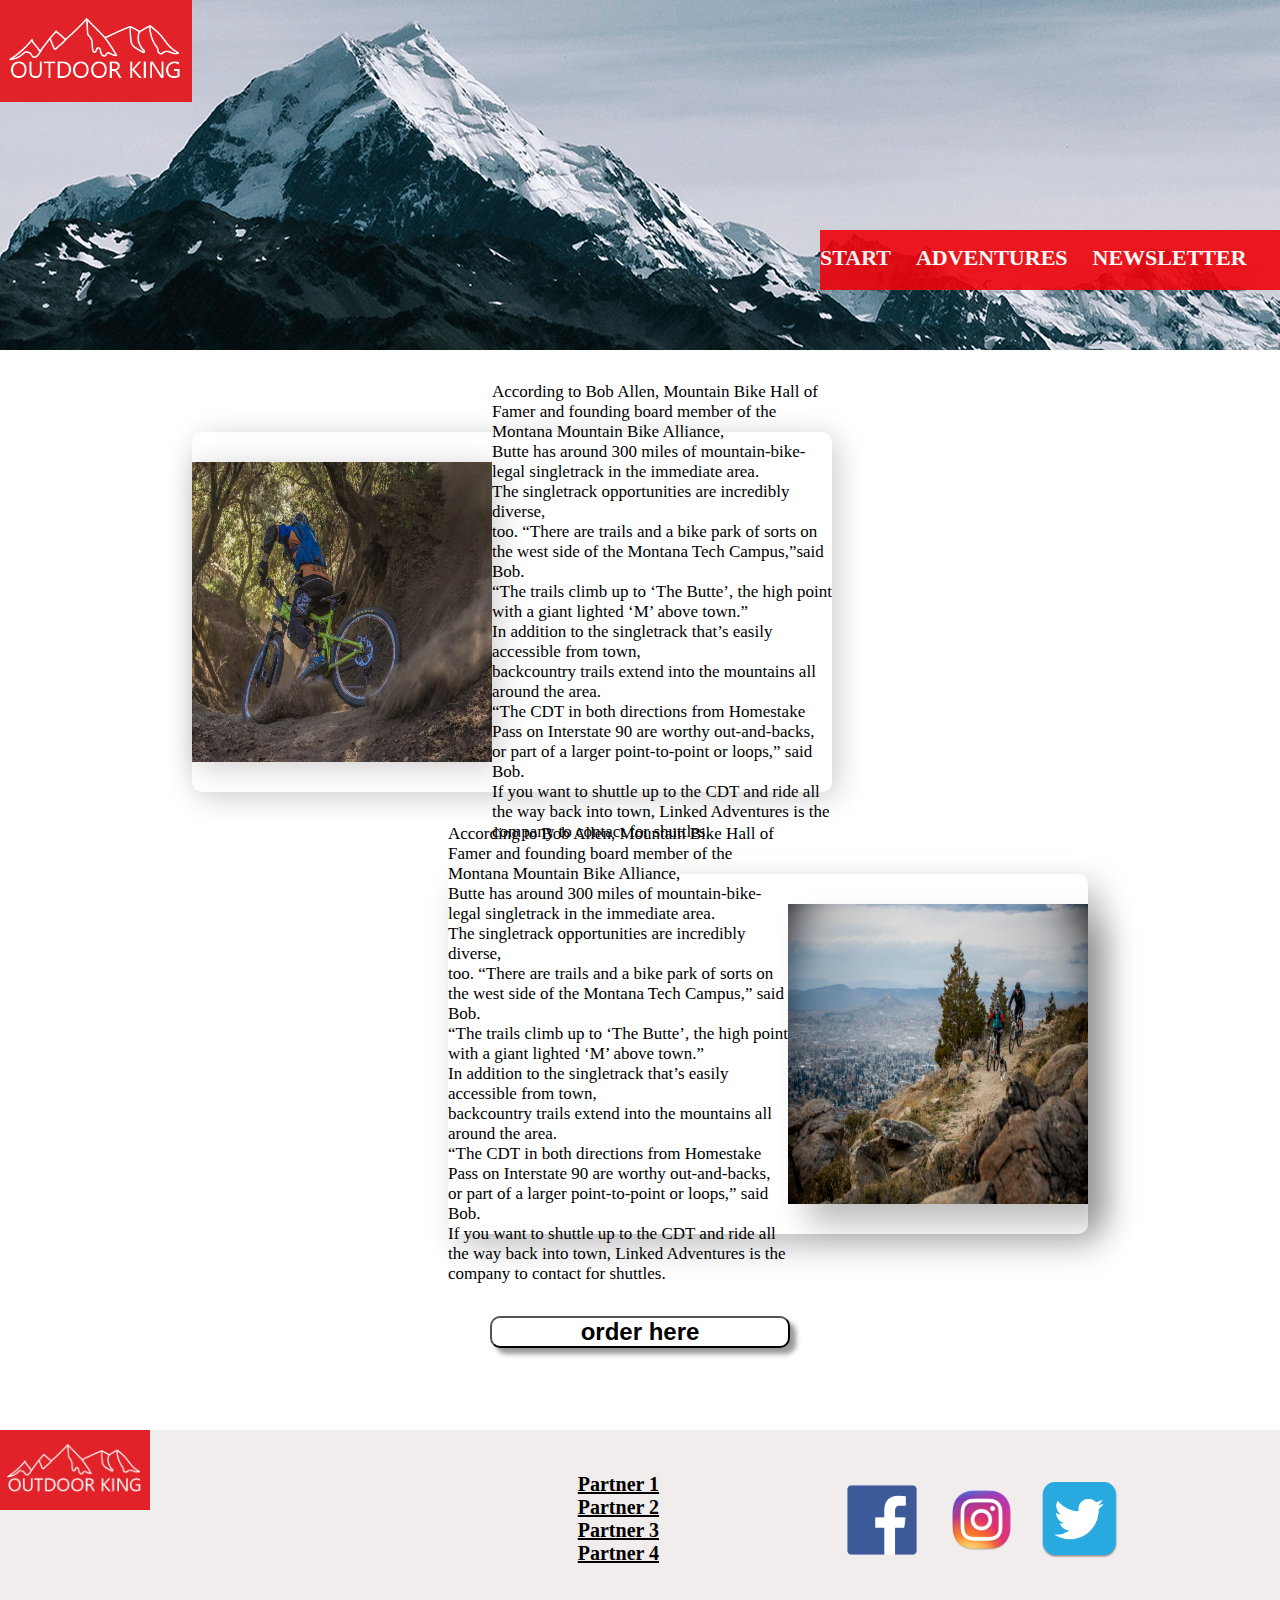
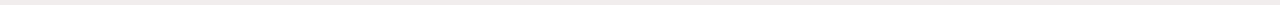
==== commit bc92172d: "Update Biking.html" ====
--- a/Biking.html
+++ b/Biking.html
@@ -9,7 +9,7 @@
     <title>Document</title>
 
     <link rel="stylesheet" href="/Website/css/offers.css">
-    <link rel="stylesheet" href="/Website/css/footer.css">
+
 </head>
 <body>
     <div class="header">
@@ -22,25 +22,30 @@
         <li><a href="#">NEWSLETTER</a></li>
     </ul>
     </div>
+<div class="container">
+    <div class="bike">
+        <img src="Website/img/pexels-photo-90454.jpeg" alt="" width="300" height="300" id="hp"/>
+    <div style="width: 60%;">
+        <p>According to Bob Allen, Mountain Bike Hall of Famer and founding board member of the Montana Mountain Bike Alliance,<br> Butte has around 300 miles of mountain-bike-legal singletrack in the immediate area.<br> The singletrack opportunities are incredibly diverse,<br> too. “There are trails and a bike park of sorts on the west side of the Montana Tech Campus,”said Bob.<br> “The trails climb up to ‘The Butte’, the high point with a giant lighted ‘M’ above town.”</p>
+        <p>In addition to the singletrack that’s easily accessible from town,<br> backcountry trails extend into the mountains all around the area.<br> “The CDT in both directions from Homestake Pass on Interstate 90 are worthy out-and-backs, or part of a larger point-to-point or loops,” said Bob.<br> If you want to shuttle up to the CDT and ride all the way back into town, Linked Adventures is the company to contact for shuttles.</p>
+    </div>   
+    </div>
 
-    <img src="Website/img/pexels-photo-90454.jpeg" alt="" width="300" height="300" id="hp"/>
-    <p id=mountain-bike>
-        According to Bob Allen, Mountain Bike Hall of Famer and founding board member of the Montana Mountain Bike Alliance,<br> Butte has around 300 miles of mountain-bike-legal singletrack in the immediate area.<br> The singletrack opportunities are incredibly diverse,<br> too. “There are trails and a bike park of sorts on the west side of the Montana Tech Campus,” said Bob.<br> “The trails climb up to ‘The Butte’, the high point with a giant lighted ‘M’ above town.” <br>
-<br><br>
-        In addition to the singletrack that’s easily accessible from town,<br> backcountry trails extend into the mountains all around the area.<br> “The CDT in both directions from Homestake Pass on Interstate 90 are worthy out-and-backs, or part of a larger point-to-point or loops,” said Bob.<br> If you want to shuttle up to the CDT and ride all the way back into town, Linked Adventures is the company to contact for shuttles.<br> If you want to get even more adventurous, of course there’s always bikepacking, but Linked Adventures also does supported multi-day rides on the Continental Divide Trail.</p>
+        
+        <div class="bike2">
+            <img src="Website/img/20131027-Butte-Maud-S-6940-1200x801.jpg" alt="" width="300" height="300" id="hp2"/>
+           <div style="width: 60%;">
+            <p> According to Bob Allen, Mountain Bike Hall of Famer and founding board member of the Montana Mountain Bike Alliance,<br> Butte has around 300 miles of mountain-bike-legal singletrack in the immediate area.<br> The singletrack opportunities are incredibly diverse,<br> too. “There are trails and a bike park of sorts on the west side of the Montana Tech Campus,” said Bob.<br> “The trails climb up to ‘The Butte’, the high point with a giant lighted ‘M’ above town.”</p> 
+           
+            <p>In addition to the singletrack that’s easily accessible from town,<br> backcountry trails extend into the mountains all around the area.<br> “The CDT in both directions from Homestake Pass on Interstate 90 are worthy out-and-backs, or part of a larger point-to-point or loops,” said Bob.<br> If you want to shuttle up to the CDT and ride all the way back into town, Linked Adventures is the company to contact for shuttles.</p>
+           </div> 
+           </div>
 
-        <img src="Website/img/20131027-Butte-Maud-S-6940-1200x801.jpg" alt="" width="300" height="300" id="hp2"/>
-        <p id=mountain-bike2>
-            with over 200 miles of singletrack within 25 miles of downtown, there’s so, so much more to be ridden!<br> Charlie Morgan, Knoxville local and freelance writer for Singletracks.com,<br> recommends checking out “Barn Burner at Baker’s Creek (Devil’s Racetrack for experts), South Loop, Ross Marble, Flow at Mead’s Quarry, and Lost Chromosome at Fork of The River WMA.” 
-        <br><br>
-        he Windrock Bike Park is also located within 25 miles of Knoxville and boasts super steep, burly DH runs built and managed by none other than pro downhiller Neko Mulally.<br><br>
-
-        Yeah, maybe you never considered Knoxville a mountain bike town before…<br> but it’s time to change your perspective! Defining Knoxville as a “town” is a bit tricky, and with a population of 186,000 (869,000 in the greater metro area), this is the highest-populated “town” on our list.<br> But if you’re attracted to the accessibility of big city amenities like retail, restaurants, and a reasonably-sized airport, Knoxville could be the best choice on our list. That, and you can’t argue with the cost of living numbers. 
-<br><br>
-        The COL index is 81.40–the lowest number on our list.<br> The median home price of $136,000 isn’t the absolute lowest on this list, but for a relatively large city it’s pretty impressive.<br> That said, the market is pretty hot in Knoxville right now, and Zillow notes that the median price of homes listed for sale is $209,900. Knoxville is clearly on the rise.
-        </p>
-
-        <div id="button"><a href="https://www.mtbproject.com/trail/7029375/best-of-baker-creek-preserve">order here</a></div>
+                    
+                    <form>
+                        <input style="width: 300px; cursor: pointer; box-shadow: 6px 6px 5px; #999; -webkit-box-shadow: 6px 6px 5px #999; -moz-box-shadow: 6px 6px 5px #999; font-weight: bold; background: #ffff; color: #000; border-radius: 10px; font-size: 150%;" type="button" value="order here" onclick="window.location.href='https://www.mtbproject.com/trail/7029375/best-of-baker-creek-preserve'" />
+                        </form>
+</div>
 
 
 
@@ -64,4 +69,4 @@
         </div>
     </footer>
 </body>
-</html>+</html>
--- a/Website/css/main.css
+++ b/Website/css/main.css
@@ -357,37 +357,3 @@
 
 }
 
-
-/* footer */
-footer {
-    background-color: #f1eded;
-    font-family: 'segoe UI Historic';
-    display: flex;
-    justify-content: space-evenly;
-    align-items: center;
-    height: 30vh;
-}
-
-.sociallogo {
-    max-width: 40px;
-    padding-left: 15px;
-}
-.partners a {
-    color: black;
-    font-weight: bolder;
-    font-size: 20px;
-}
-
-footer div {
-height: auto;
-
-}
-.links {
-    text-align: center;
-}
-.footlogo {
-    max-height: 100%;
-}
-.links a:hover {
-    color: #eb1820;
-}
--- a/Website/css/offers.css
+++ b/Website/css/offers.css
@@ -1,87 +1,75 @@
-body {
-    margin: 0%;
+* {
+    margin: 0;
+    padding: 0;
+}
+footer {
+    background-color: #f1eded;
+}
+.container{
+height: 120vh;
+display: flex;
+align-items: center;
+flex-direction: column;
+justify-content: space-evenly;
 }
 #hp  {
-    float: left;    
-     margin: 0 0 0 15px;
-     margin-right: 100px;
-     margin-bottom: 100px;
-     box-shadow: 5px 5px 30px rgba(0, 0, 0, 0.2);
+   box-shadow: 5px 5px 30px rgba(0, 0, 0, 0.2);
     }
     .bike {
         background-color: white;
-        width: 1000px;
-        padding: 50px;
-        margin: 20px;
+        width: 50vw;
+        height: 40vh;
         box-shadow: 5px 5px 30px rgba(0, 0, 0, 0.2);
-        margin-left: 80px;
         font-family: 'segoe UI Historic';
         font-size: 17px;
-        margin-top: 40px;
         border-radius: 10px;
+        position: relative;
+        right: 10vw;
+        display: flex;
+        flex-direction: row;
+        align-items: center;
+        justify-content: space-evenly;
       }
 
       .bike2 {
         background-color: white;
-        width: 1000px;
-        padding: 50px;
-        margin: 20px;
-        float: right;
+        width: 50vw;
+        height: 40vh;
         box-shadow: 12px 12px 32px rgba(0, 0, 0, 0.26);
-        margin-right: 80px;
         font-family: 'segoe UI Historic';
         font-size: 17px;
-       margin-top: 70px;
        border-radius: 10px;
+       position: relative;
+       left: 10vw;
+       display: flex;
+       flex-direction: row-reverse;
+       align-items: center;
+       justify-content: space-evenly;
       }
 #hp2  {
-    float: right;    
-     margin: 0 0 0 15px;
-     margin-bottom: 20px;
-     box-shadow: 20px 20px 30px rgba(0, 0, 0, 0.26);
+ box-shadow: 20px 20px 30px rgba(0, 0, 0, 0.26);
 }
 
-#hp  {
-    float: left;    
-     margin: 0 0 0 15px;
-     margin-right: 50px;
-     margin-top: 50px;
-    }
-#mountain-bike{
-margin-top: 50px;
+.sociallogo {
+    max-width: 80px;
+
+    padding-left: 15px;
+}
+.partners a {
+    color: black;
+    font-weight: bolder;
+    font-size: 20px;
 }
 
-#hp2  {
-    float: right;    
-     margin: 0 0 0 15px;
-     margin-top: 50px;
-     margin-right: 50px;
-
-    }
-    #mountain-bike2{
-     margin-top: 90px;
-    }
-
-    #box{
-    box-sizing: border-box;
-    }
-
-#button {
-        width: 6em;
-        border: 2px solid black;
-        background: rgb(255, 255, 255);
-        border-radius: 5px;
-    }
-    a {
-        display: block;
-        width: 100%;
-        line-height: 2em;
-        text-align: center;
-        text-decoration: none;
-        border-radius: 5px;
-    }
-    a:hover {
-        color: red;
-        background: #eff;
-    }
-
+footer div {
+    display: inline-block;
+    min-width: 32%;
+    margin-bottom: 20px;
+}
+.links {
+    text-align: center;
+}
+.footlogo {
+    max-width: 150px;
+    margin-bottom: 50px;
+}
--- a/Website/css/offers.css
+++ b/Website/css/offers.css
@@ -1,87 +1,75 @@
-body {
-    margin: 0%;
+* {
+    margin: 0;
+    padding: 0;
+}
+footer {
+    background-color: #f1eded;
+}
+.container{
+height: 120vh;
+display: flex;
+align-items: center;
+flex-direction: column;
+justify-content: space-evenly;
 }
 #hp  {
-    float: left;    
-     margin: 0 0 0 15px;
-     margin-right: 100px;
-     margin-bottom: 100px;
-     box-shadow: 5px 5px 30px rgba(0, 0, 0, 0.2);
+   box-shadow: 5px 5px 30px rgba(0, 0, 0, 0.2);
     }
     .bike {
         background-color: white;
-        width: 1000px;
-        padding: 50px;
-        margin: 20px;
+        width: 50vw;
+        height: 40vh;
         box-shadow: 5px 5px 30px rgba(0, 0, 0, 0.2);
-        margin-left: 80px;
         font-family: 'segoe UI Historic';
         font-size: 17px;
-        margin-top: 40px;
         border-radius: 10px;
+        position: relative;
+        right: 10vw;
+        display: flex;
+        flex-direction: row;
+        align-items: center;
+        justify-content: space-evenly;
       }
 
       .bike2 {
         background-color: white;
-        width: 1000px;
-        padding: 50px;
-        margin: 20px;
-        float: right;
+        width: 50vw;
+        height: 40vh;
         box-shadow: 12px 12px 32px rgba(0, 0, 0, 0.26);
-        margin-right: 80px;
         font-family: 'segoe UI Historic';
         font-size: 17px;
-       margin-top: 70px;
        border-radius: 10px;
+       position: relative;
+       left: 10vw;
+       display: flex;
+       flex-direction: row-reverse;
+       align-items: center;
+       justify-content: space-evenly;
       }
 #hp2  {
-    float: right;    
-     margin: 0 0 0 15px;
-     margin-bottom: 20px;
-     box-shadow: 20px 20px 30px rgba(0, 0, 0, 0.26);
+ box-shadow: 20px 20px 30px rgba(0, 0, 0, 0.26);
 }
 
-#hp  {
-    float: left;    
-     margin: 0 0 0 15px;
-     margin-right: 50px;
-     margin-top: 50px;
-    }
-#mountain-bike{
-margin-top: 50px;
+.sociallogo {
+    max-width: 80px;
+
+    padding-left: 15px;
+}
+.partners a {
+    color: black;
+    font-weight: bolder;
+    font-size: 20px;
 }
 
-#hp2  {
-    float: right;    
-     margin: 0 0 0 15px;
-     margin-top: 50px;
-     margin-right: 50px;
-
-    }
-    #mountain-bike2{
-     margin-top: 90px;
-    }
-
-    #box{
-    box-sizing: border-box;
-    }
-
-#button {
-        width: 6em;
-        border: 2px solid black;
-        background: rgb(255, 255, 255);
-        border-radius: 5px;
-    }
-    a {
-        display: block;
-        width: 100%;
-        line-height: 2em;
-        text-align: center;
-        text-decoration: none;
-        border-radius: 5px;
-    }
-    a:hover {
-        color: red;
-        background: #eff;
-    }
-
+footer div {
+    display: inline-block;
+    min-width: 32%;
+    margin-bottom: 20px;
+}
+.links {
+    text-align: center;
+}
+.footlogo {
+    max-width: 150px;
+    margin-bottom: 50px;
+}
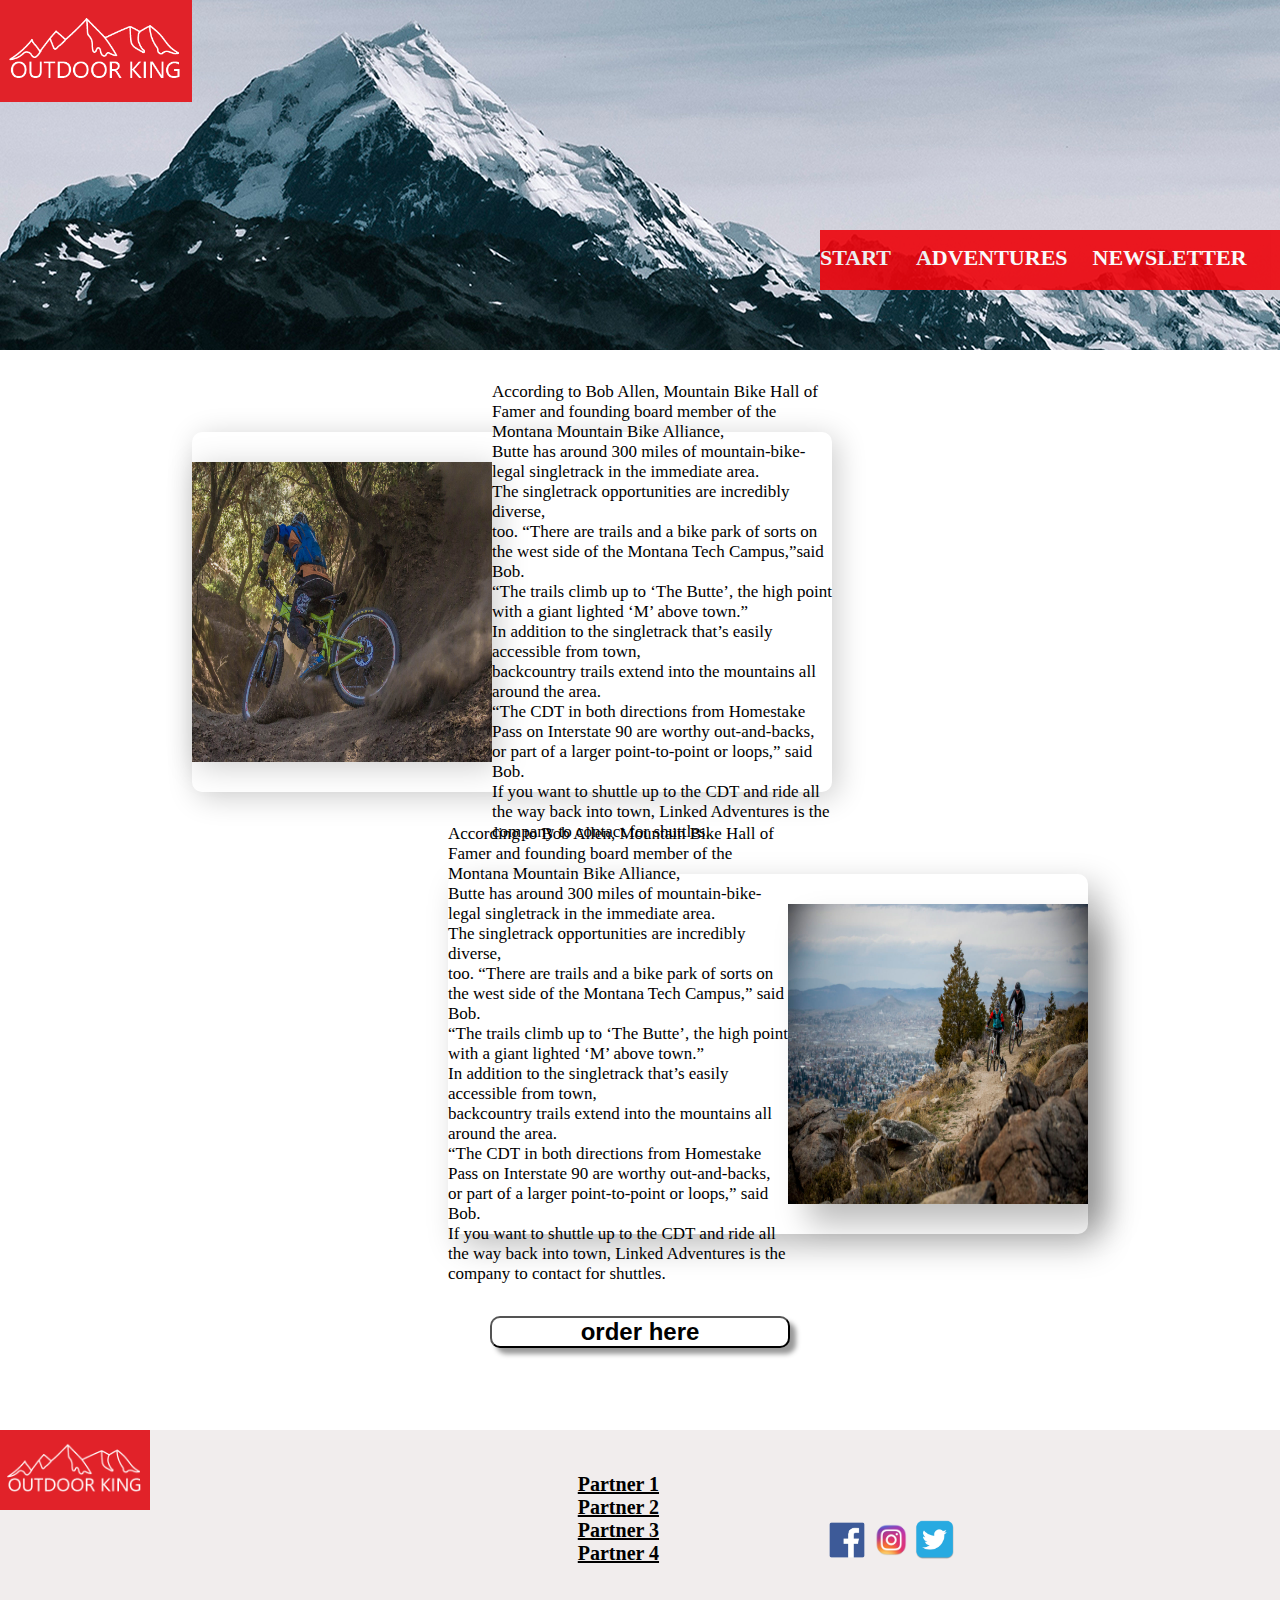
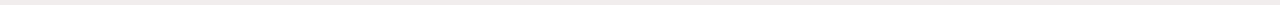
==== commit 2fab5cf7: "Produktionsmilj-" ====
--- a/Biking.html
+++ b/Biking.html
@@ -5,8 +5,11 @@
     <meta name="viewport" content="width=device-width, initial-scale=1.0">
     <link rel="stylesheet" href="/Website/css/main.css">
     <link rel="stylesheet" href="/Website/css/offers.css">
-    <link href="//db.onlinewebfonts.com/c/0c5e6f133b0b25edfed47aca4ab57676?family=Segoe+UI+Historic" rel="stylesheet" type="text/css"/>
     <title>Document</title>
+
+
+    <link rel="stylesheet" href="/Website/css/offers.css">
+
 
     <link rel="stylesheet" href="/Website/css/offers.css">
 
@@ -46,11 +49,6 @@
                         <input style="width: 300px; cursor: pointer; box-shadow: 6px 6px 5px; #999; -webkit-box-shadow: 6px 6px 5px #999; -moz-box-shadow: 6px 6px 5px #999; font-weight: bold; background: #ffff; color: #000; border-radius: 10px; font-size: 150%;" type="button" value="order here" onclick="window.location.href='https://www.mtbproject.com/trail/7029375/best-of-baker-creek-preserve'" />
                         </form>
 </div>
-
-
-
-
-
     <footer>
         <div class="logosection">
             <img src="/Website/img/Ikke-angivet-3.png" alt="logo" class="footlogo">
@@ -69,4 +67,4 @@
         </div>
     </footer>
 </body>
-</html>
+</html>--- a/Website/css/offers.css
+++ b/Website/css/offers.css
@@ -51,6 +51,14 @@
 }
 
 .sociallogo {
+    max-width: 40px;
+}
+
+
+    font-family: 'segoe UI Historic';
+}
+
+.sociallogo {
     max-width: 80px;
 
     padding-left: 15px;
--- a/Website/css/offers.css
+++ b/Website/css/offers.css
@@ -51,6 +51,14 @@
 }
 
 .sociallogo {
+    max-width: 40px;
+}
+
+
+    font-family: 'segoe UI Historic';
+}
+
+.sociallogo {
     max-width: 80px;
 
     padding-left: 15px;
--- a/Website/css/offers.css
+++ b/Website/css/offers.css
@@ -51,6 +51,14 @@
 }
 
 .sociallogo {
+    max-width: 40px;
+}
+
+
+    font-family: 'segoe UI Historic';
+}
+
+.sociallogo {
     max-width: 80px;
 
     padding-left: 15px;
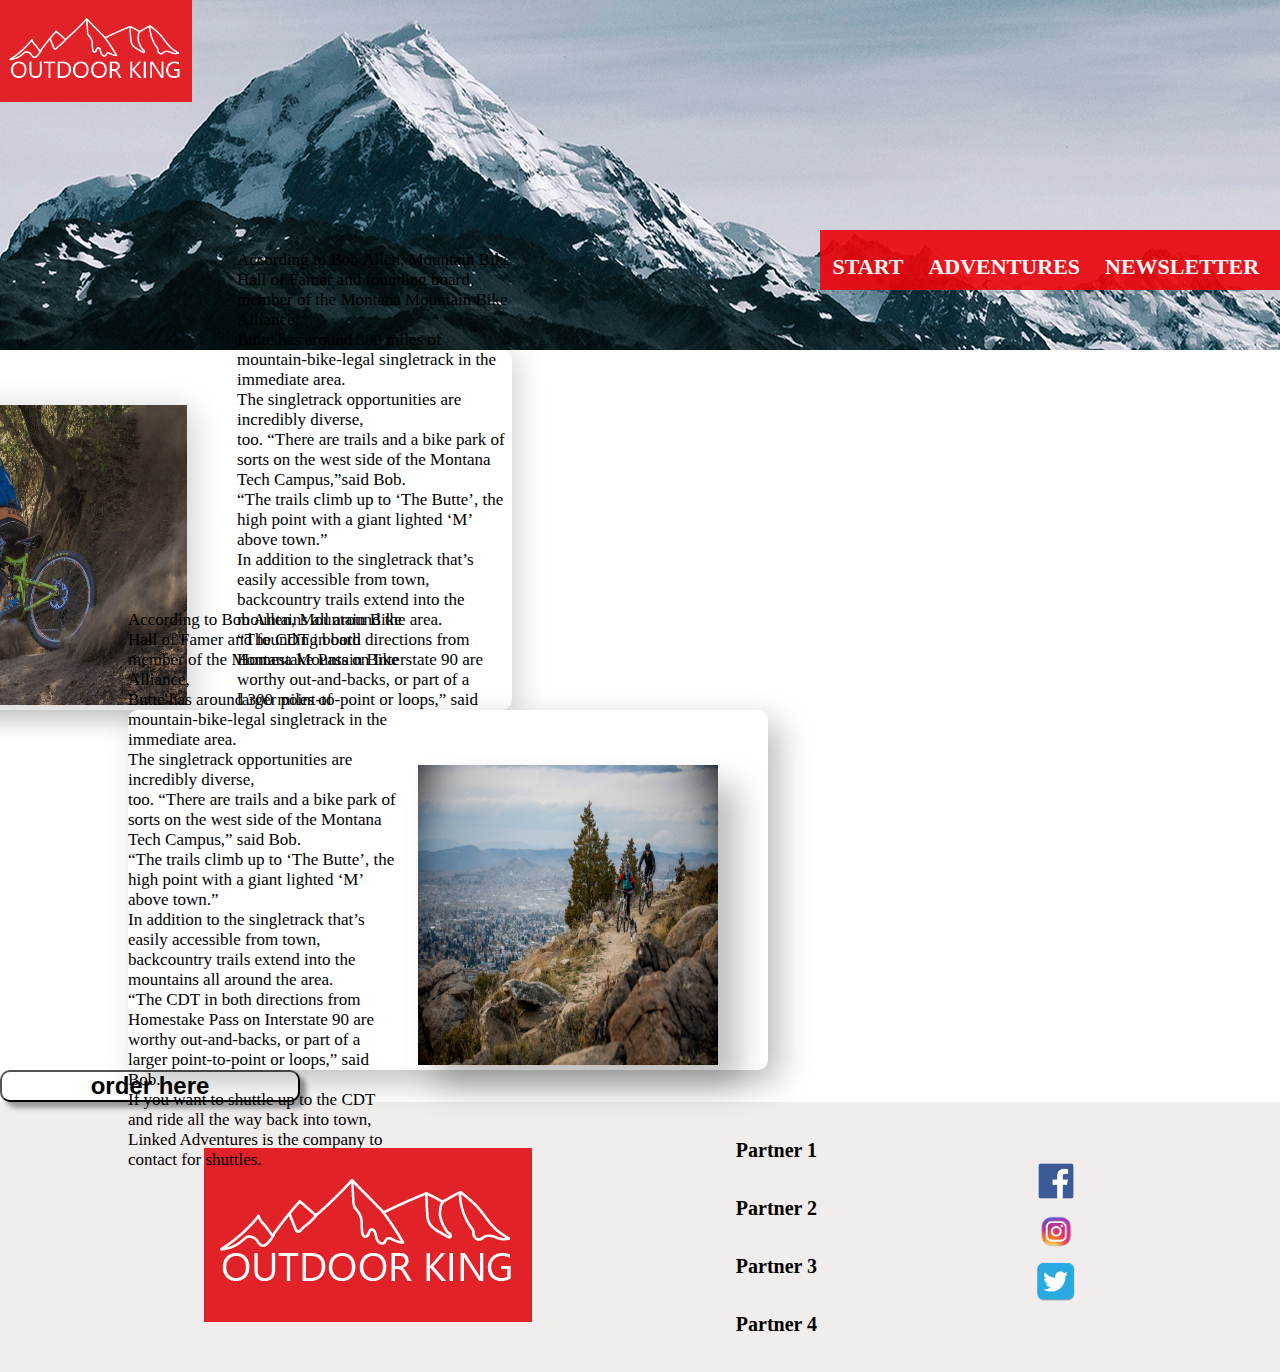
==== commit 28a1fca2: "merged some things" ====
--- a/Biking.html
+++ b/Biking.html
@@ -5,14 +5,11 @@
     <meta name="viewport" content="width=device-width, initial-scale=1.0">
     <link rel="stylesheet" href="/Website/css/main.css">
     <link rel="stylesheet" href="/Website/css/offers.css">
+    <link href="//db.onlinewebfonts.com/c/0c5e6f133b0b25edfed47aca4ab57676?family=Segoe+UI+Historic" rel="stylesheet" type="text/css"/>
     <title>Document</title>
 
-
     <link rel="stylesheet" href="/Website/css/offers.css">
-
-
-    <link rel="stylesheet" href="/Website/css/offers.css">
-
+    <link rel="stylesheet" href="/Website/css/footer.css">
 </head>
 <body>
     <div class="header">
@@ -49,6 +46,11 @@
                         <input style="width: 300px; cursor: pointer; box-shadow: 6px 6px 5px; #999; -webkit-box-shadow: 6px 6px 5px #999; -moz-box-shadow: 6px 6px 5px #999; font-weight: bold; background: #ffff; color: #000; border-radius: 10px; font-size: 150%;" type="button" value="order here" onclick="window.location.href='https://www.mtbproject.com/trail/7029375/best-of-baker-creek-preserve'" />
                         </form>
 </div>
+
+
+
+
+
     <footer>
         <div class="logosection">
             <img src="/Website/img/Ikke-angivet-3.png" alt="logo" class="footlogo">
@@ -67,4 +69,4 @@
         </div>
     </footer>
 </body>
-</html>+</html>
--- a/Website/css/offers.css
+++ b/Website/css/offers.css
@@ -1,16 +1,6 @@
 * {
     margin: 0;
     padding: 0;
-}
-footer {
-    background-color: #f1eded;
-}
-.container{
-height: 120vh;
-display: flex;
-align-items: center;
-flex-direction: column;
-justify-content: space-evenly;
 }
 #hp  {
    box-shadow: 5px 5px 30px rgba(0, 0, 0, 0.2);
@@ -47,37 +37,53 @@
        justify-content: space-evenly;
       }
 #hp2  {
- box-shadow: 20px 20px 30px rgba(0, 0, 0, 0.26);
+    float: right;    
+     margin: 0 0 0 15px;
+     margin-bottom: 20px;
+     box-shadow: 20px 20px 30px rgba(0, 0, 0, 0.26);
 }
 
-.sociallogo {
-    max-width: 40px;
+#hp  {
+    float: left;    
+     margin: 0 0 0 15px;
+     margin-right: 50px;
+     margin-top: 50px;
+    }
+#mountain-bike{
+margin-top: 50px;
 }
 
+#hp2  {
+    float: right;    
+     margin: 0 0 0 15px;
+     margin-top: 50px;
+     margin-right: 50px;
 
-    font-family: 'segoe UI Historic';
-}
+    }
+    #mountain-bike2{
+     margin-top: 90px;
+    }
 
-.sociallogo {
-    max-width: 80px;
+    #box{
+    box-sizing: border-box;
+    }
 
-    padding-left: 15px;
-}
-.partners a {
-    color: black;
-    font-weight: bolder;
-    font-size: 20px;
-}
+#button {
+        width: 6em;
+        border: 2px solid black;
+        background: rgb(255, 255, 255);
+        border-radius: 5px;
+    }
+    a {
+        display: block;
+        width: 100%;
+        line-height: 2em;
+        text-align: center;
+        text-decoration: none;
+        border-radius: 5px;
+    }
+    a:hover {
+        color: red;
+        background: #eff;
+    }
 
-footer div {
-    display: inline-block;
-    min-width: 32%;
-    margin-bottom: 20px;
-}
-.links {
-    text-align: center;
-}
-.footlogo {
-    max-width: 150px;
-    margin-bottom: 50px;
-}
--- a/Website/css/offers.css
+++ b/Website/css/offers.css
@@ -1,16 +1,6 @@
 * {
     margin: 0;
     padding: 0;
-}
-footer {
-    background-color: #f1eded;
-}
-.container{
-height: 120vh;
-display: flex;
-align-items: center;
-flex-direction: column;
-justify-content: space-evenly;
 }
 #hp  {
    box-shadow: 5px 5px 30px rgba(0, 0, 0, 0.2);
@@ -47,37 +37,53 @@
        justify-content: space-evenly;
       }
 #hp2  {
- box-shadow: 20px 20px 30px rgba(0, 0, 0, 0.26);
+    float: right;    
+     margin: 0 0 0 15px;
+     margin-bottom: 20px;
+     box-shadow: 20px 20px 30px rgba(0, 0, 0, 0.26);
 }
 
-.sociallogo {
-    max-width: 40px;
+#hp  {
+    float: left;    
+     margin: 0 0 0 15px;
+     margin-right: 50px;
+     margin-top: 50px;
+    }
+#mountain-bike{
+margin-top: 50px;
 }
 
+#hp2  {
+    float: right;    
+     margin: 0 0 0 15px;
+     margin-top: 50px;
+     margin-right: 50px;
 
-    font-family: 'segoe UI Historic';
-}
+    }
+    #mountain-bike2{
+     margin-top: 90px;
+    }
 
-.sociallogo {
-    max-width: 80px;
+    #box{
+    box-sizing: border-box;
+    }
 
-    padding-left: 15px;
-}
-.partners a {
-    color: black;
-    font-weight: bolder;
-    font-size: 20px;
-}
+#button {
+        width: 6em;
+        border: 2px solid black;
+        background: rgb(255, 255, 255);
+        border-radius: 5px;
+    }
+    a {
+        display: block;
+        width: 100%;
+        line-height: 2em;
+        text-align: center;
+        text-decoration: none;
+        border-radius: 5px;
+    }
+    a:hover {
+        color: red;
+        background: #eff;
+    }
 
-footer div {
-    display: inline-block;
-    min-width: 32%;
-    margin-bottom: 20px;
-}
-.links {
-    text-align: center;
-}
-.footlogo {
-    max-width: 150px;
-    margin-bottom: 50px;
-}
--- a/Website/css/footer.css
+++ b/Website/css/footer.css
@@ -0,0 +1,32 @@
+footer {
+    background-color: #f1eded;
+    font-family: 'segoe UI Historic';
+    display: flex;
+    justify-content: space-evenly;
+    align-items: center;
+    height: 30vh;
+}
+
+.sociallogo {
+    max-width: 40px;
+    padding-left: 15px;
+}
+.partners a {
+    color: black;
+    font-weight: bolder;
+    font-size: 20px;
+}
+
+footer div {
+height: auto;
+
+}
+.links {
+    text-align: center;
+}
+.footlogo {
+    max-height: 100%;
+}
+.links a:hover {
+    color: #eb1820;
+}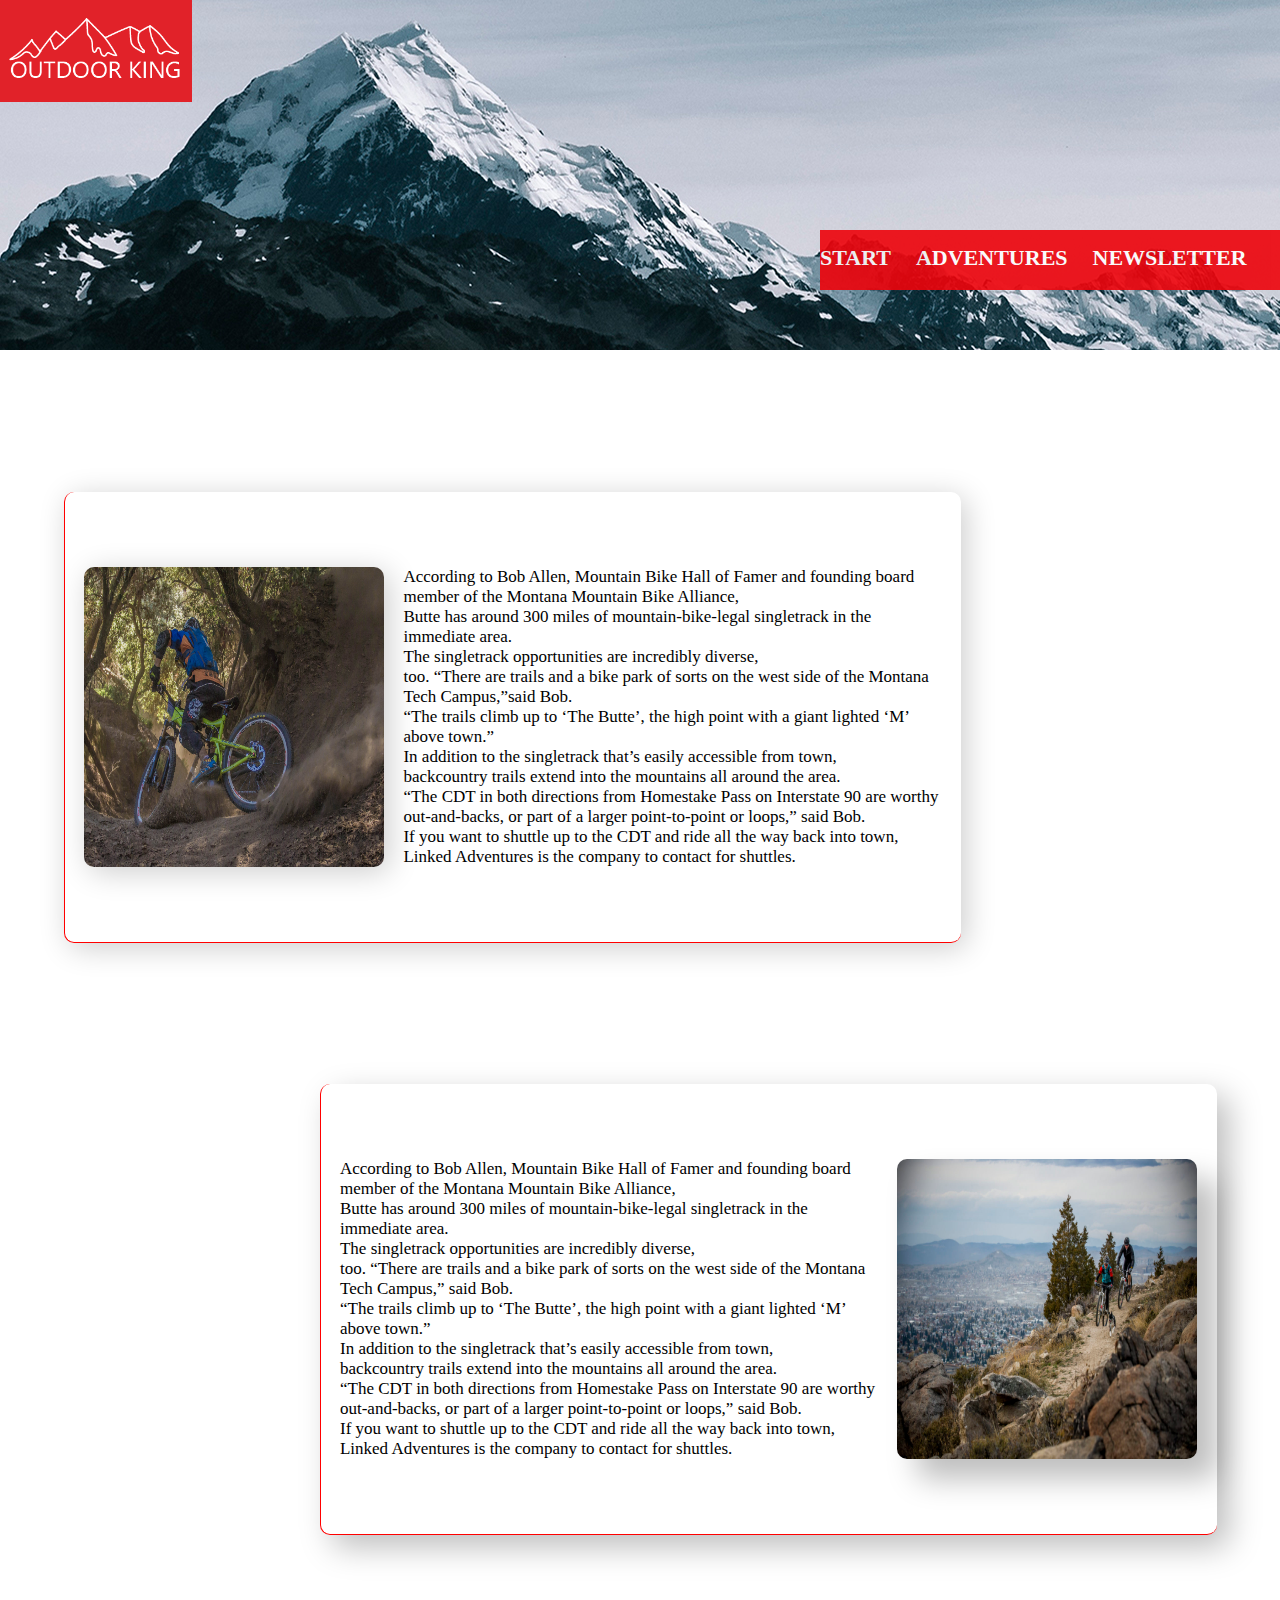
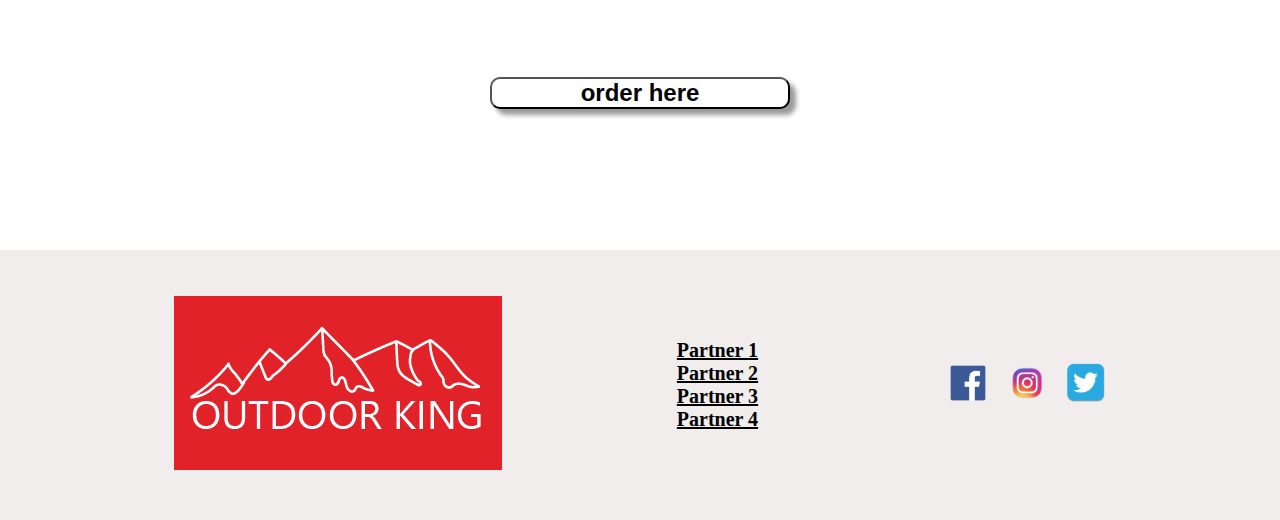
==== commit 750fd60c: "Produktionsmilj-" ====
--- a/Biking.html
+++ b/Biking.html
@@ -17,9 +17,9 @@
         <img src="/Website/img/Ikke-angivet-3.png">
     
     <ul id="menu">
-        <li><a href="#">START</a></li>
-        <li><a href="#">ADVENTURES</a></li>
-        <li><a href="#">NEWSLETTER</a></li>
+        <li><a href="Website/index.html">START</a></li>
+        <li><a href="Biking.html">ADVENTURES</a></li>
+        <li><a href="Website/contact.html">NEWSLETTER</a></li>
     </ul>
     </div>
 <div class="container">
--- a/Website/css/offers.css
+++ b/Website/css/offers.css
@@ -2,13 +2,25 @@
     margin: 0;
     padding: 0;
 }
+footer {
+    background-color: #f1eded;
+}
+.container{
+height: 1500px;
+display: flex;
+align-items: center;
+flex-direction: column;
+justify-content: space-evenly;
+}
 #hp  {
    box-shadow: 5px 5px 30px rgba(0, 0, 0, 0.2);
+   border-radius: 10px;
+
     }
     .bike {
         background-color: white;
-        width: 50vw;
-        height: 40vh;
+        width: 70vw;
+        height: 450px;
         box-shadow: 5px 5px 30px rgba(0, 0, 0, 0.2);
         font-family: 'segoe UI Historic';
         font-size: 17px;
@@ -19,12 +31,15 @@
         flex-direction: row;
         align-items: center;
         justify-content: space-evenly;
+        border-left: 1.5px solid red;
+        border-bottom: 1.5px solid red;
+
       }
 
       .bike2 {
         background-color: white;
-        width: 50vw;
-        height: 40vh;
+        width: 70vw;
+        height: 450px;
         box-shadow: 12px 12px 32px rgba(0, 0, 0, 0.26);
         font-family: 'segoe UI Historic';
         font-size: 17px;
@@ -35,55 +50,14 @@
        flex-direction: row-reverse;
        align-items: center;
        justify-content: space-evenly;
+       border-left: 1.5px solid red;
+       border-bottom: 1.5px solid red
+
+
+
       }
 #hp2  {
-    float: right;    
-     margin: 0 0 0 15px;
-     margin-bottom: 20px;
-     box-shadow: 20px 20px 30px rgba(0, 0, 0, 0.26);
+ box-shadow: 20px 20px 30px rgba(0, 0, 0, 0.26);
+ border-radius: 10px;
 }
 
-#hp  {
-    float: left;    
-     margin: 0 0 0 15px;
-     margin-right: 50px;
-     margin-top: 50px;
-    }
-#mountain-bike{
-margin-top: 50px;
-}
-
-#hp2  {
-    float: right;    
-     margin: 0 0 0 15px;
-     margin-top: 50px;
-     margin-right: 50px;
-
-    }
-    #mountain-bike2{
-     margin-top: 90px;
-    }
-
-    #box{
-    box-sizing: border-box;
-    }
-
-#button {
-        width: 6em;
-        border: 2px solid black;
-        background: rgb(255, 255, 255);
-        border-radius: 5px;
-    }
-    a {
-        display: block;
-        width: 100%;
-        line-height: 2em;
-        text-align: center;
-        text-decoration: none;
-        border-radius: 5px;
-    }
-    a:hover {
-        color: red;
-        background: #eff;
-    }
-
--- a/Website/css/offers.css
+++ b/Website/css/offers.css
@@ -2,13 +2,25 @@
     margin: 0;
     padding: 0;
 }
+footer {
+    background-color: #f1eded;
+}
+.container{
+height: 1500px;
+display: flex;
+align-items: center;
+flex-direction: column;
+justify-content: space-evenly;
+}
 #hp  {
    box-shadow: 5px 5px 30px rgba(0, 0, 0, 0.2);
+   border-radius: 10px;
+
     }
     .bike {
         background-color: white;
-        width: 50vw;
-        height: 40vh;
+        width: 70vw;
+        height: 450px;
         box-shadow: 5px 5px 30px rgba(0, 0, 0, 0.2);
         font-family: 'segoe UI Historic';
         font-size: 17px;
@@ -19,12 +31,15 @@
         flex-direction: row;
         align-items: center;
         justify-content: space-evenly;
+        border-left: 1.5px solid red;
+        border-bottom: 1.5px solid red;
+
       }
 
       .bike2 {
         background-color: white;
-        width: 50vw;
-        height: 40vh;
+        width: 70vw;
+        height: 450px;
         box-shadow: 12px 12px 32px rgba(0, 0, 0, 0.26);
         font-family: 'segoe UI Historic';
         font-size: 17px;
@@ -35,55 +50,14 @@
        flex-direction: row-reverse;
        align-items: center;
        justify-content: space-evenly;
+       border-left: 1.5px solid red;
+       border-bottom: 1.5px solid red
+
+
+
       }
 #hp2  {
-    float: right;    
-     margin: 0 0 0 15px;
-     margin-bottom: 20px;
-     box-shadow: 20px 20px 30px rgba(0, 0, 0, 0.26);
+ box-shadow: 20px 20px 30px rgba(0, 0, 0, 0.26);
+ border-radius: 10px;
 }
 
-#hp  {
-    float: left;    
-     margin: 0 0 0 15px;
-     margin-right: 50px;
-     margin-top: 50px;
-    }
-#mountain-bike{
-margin-top: 50px;
-}
-
-#hp2  {
-    float: right;    
-     margin: 0 0 0 15px;
-     margin-top: 50px;
-     margin-right: 50px;
-
-    }
-    #mountain-bike2{
-     margin-top: 90px;
-    }
-
-    #box{
-    box-sizing: border-box;
-    }
-
-#button {
-        width: 6em;
-        border: 2px solid black;
-        background: rgb(255, 255, 255);
-        border-radius: 5px;
-    }
-    a {
-        display: block;
-        width: 100%;
-        line-height: 2em;
-        text-align: center;
-        text-decoration: none;
-        border-radius: 5px;
-    }
-    a:hover {
-        color: red;
-        background: #eff;
-    }
-
